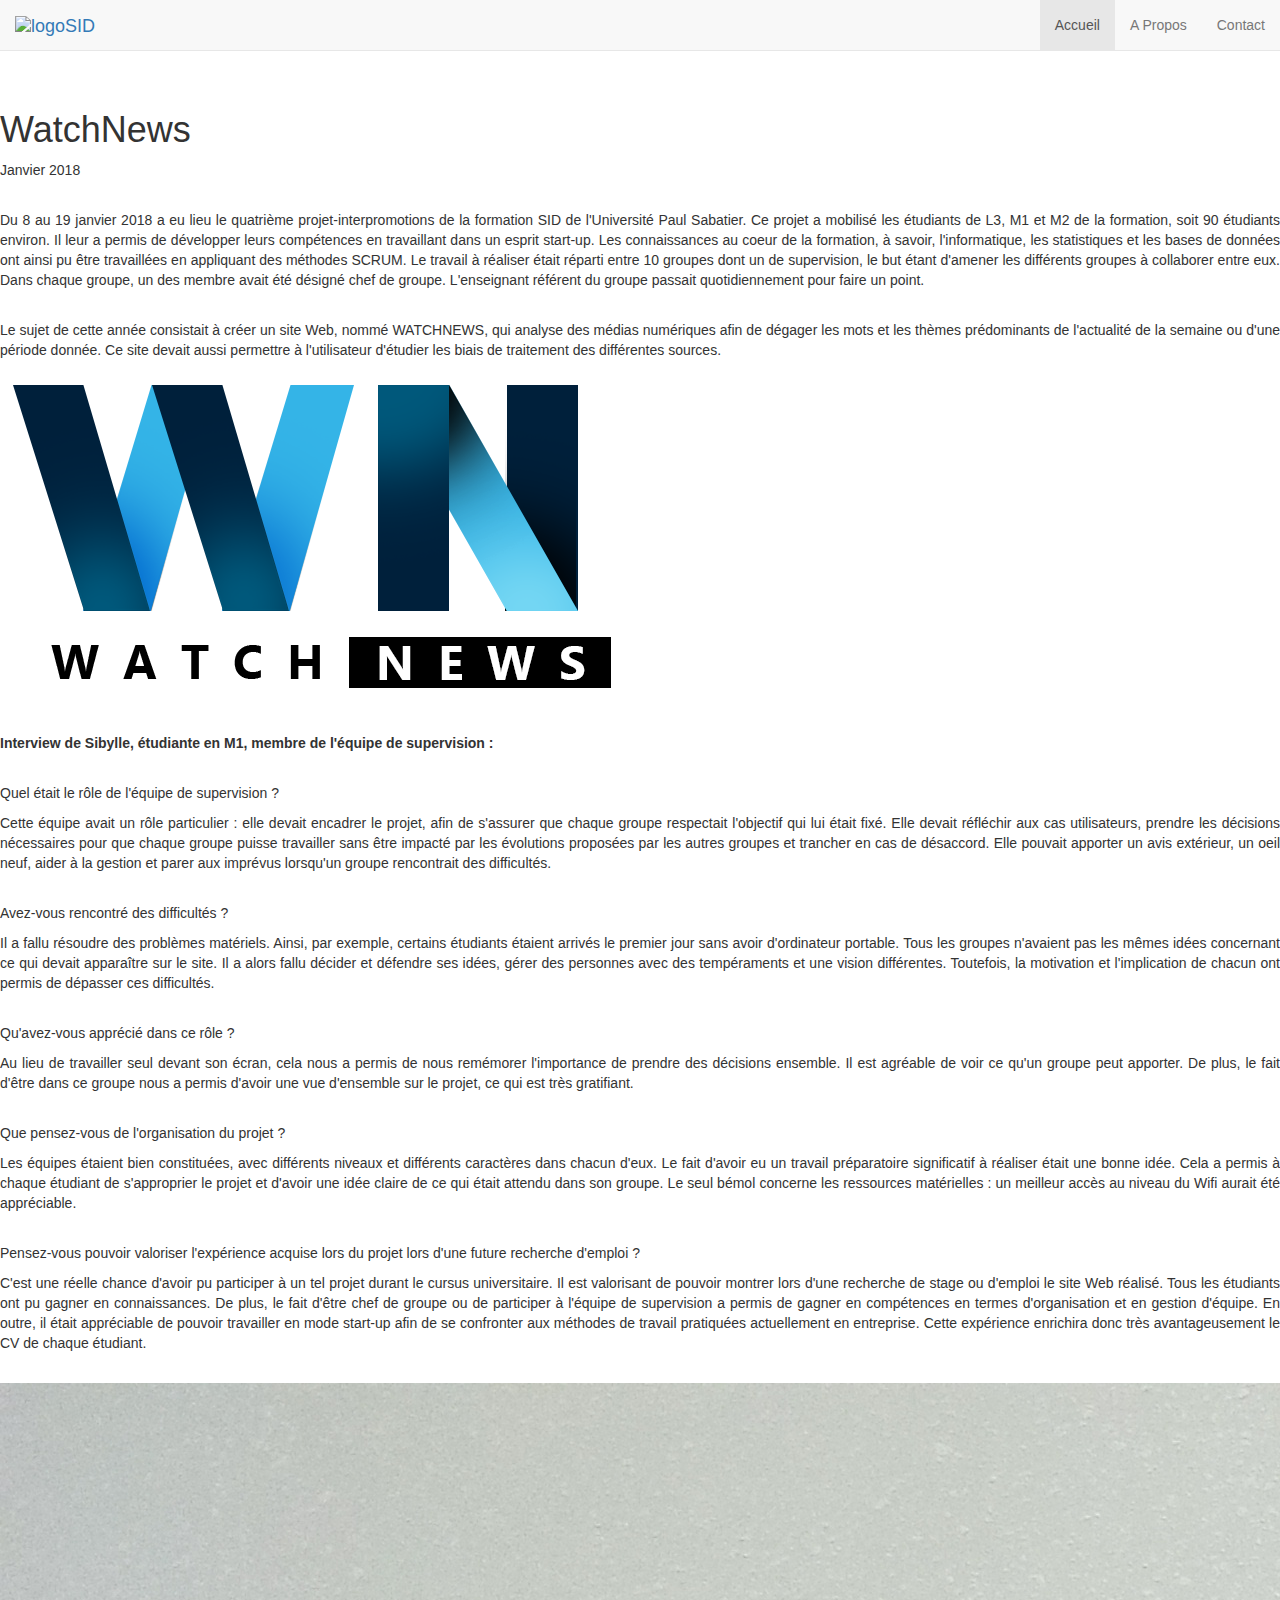
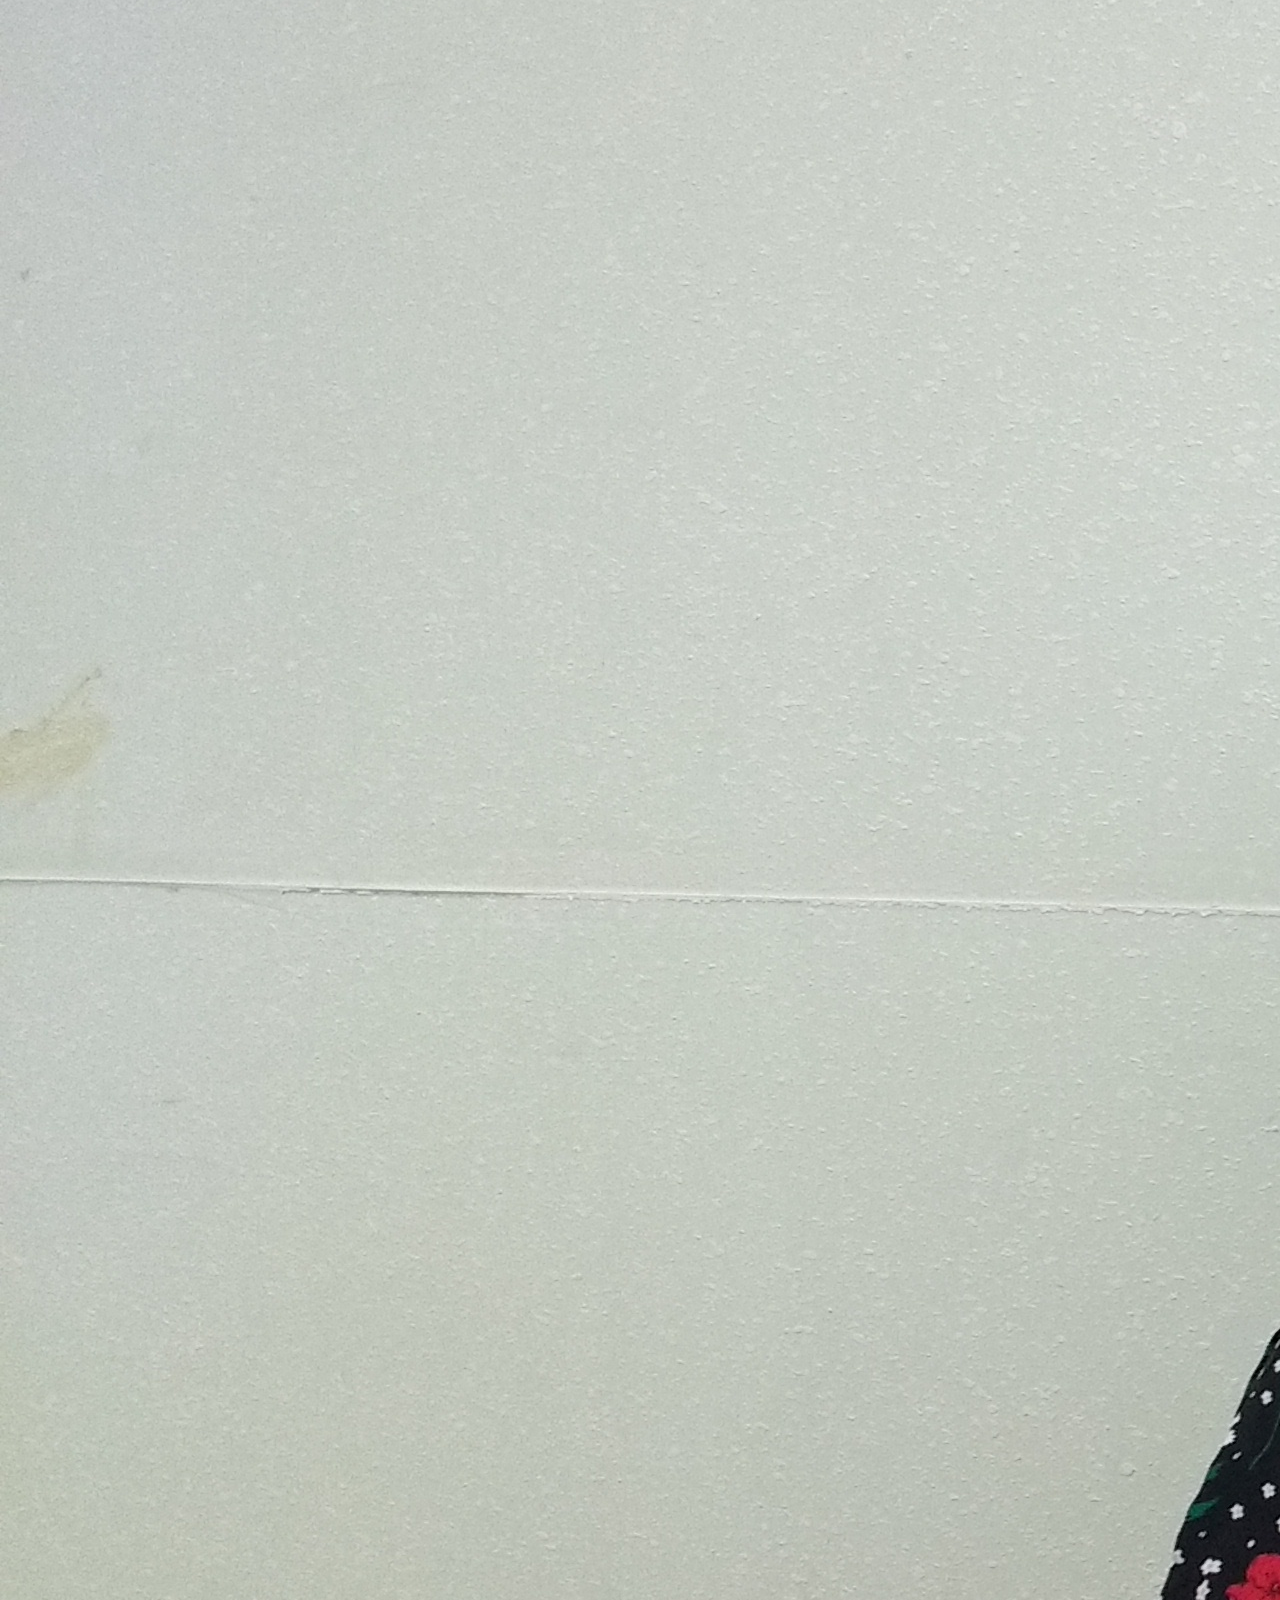
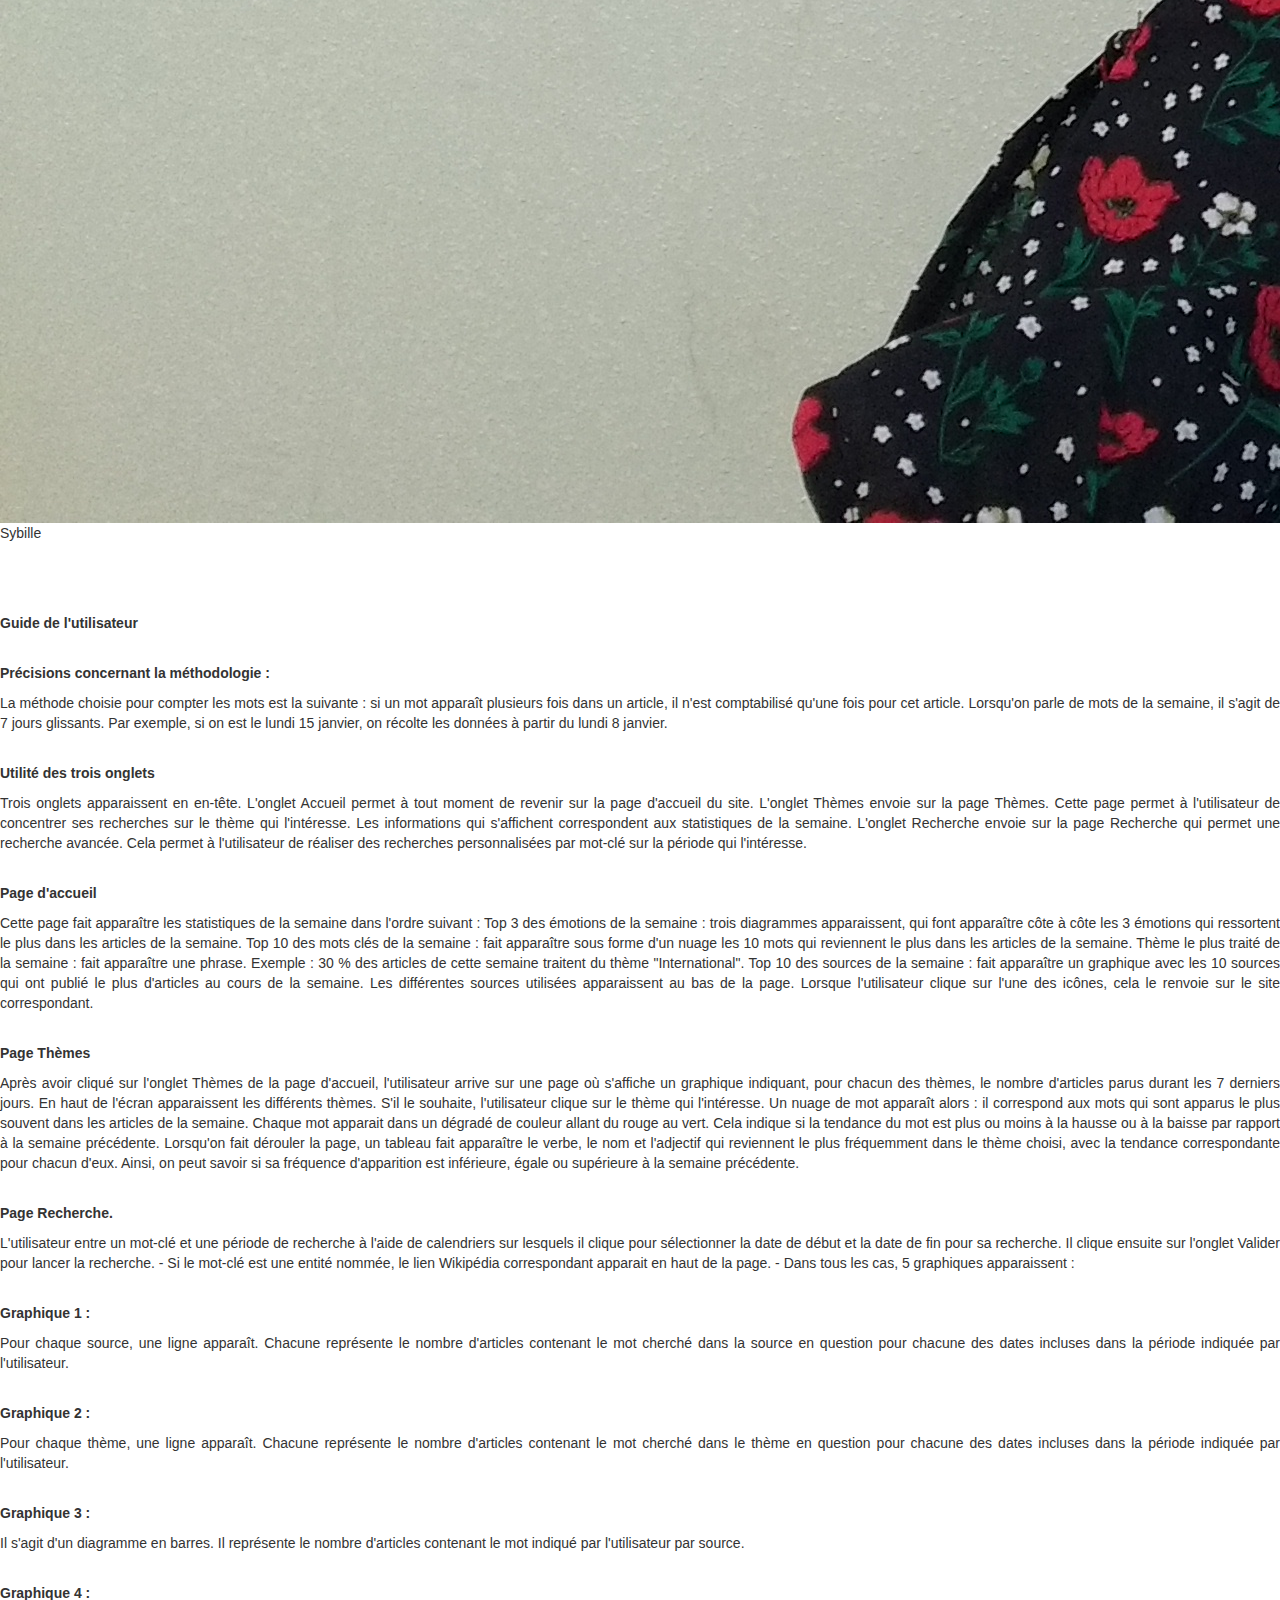
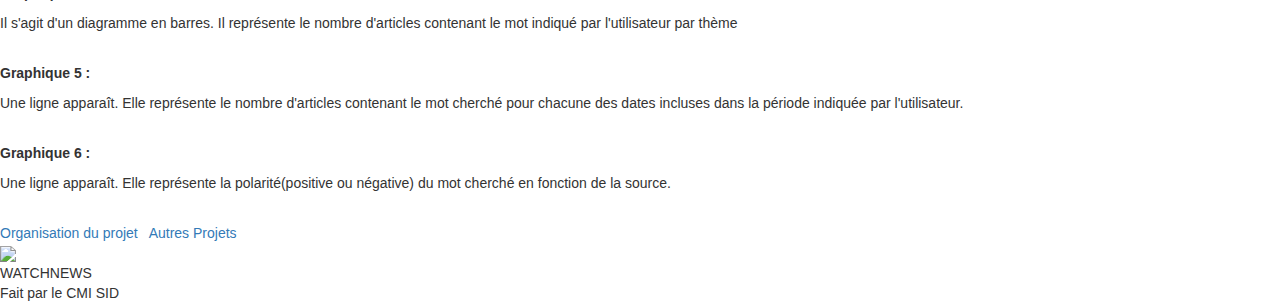
==== template_html/HTML_A_Propos.html @ aa3442d2 "Add files via upload" ====
<!DOCTYPE html>
<html>
  <head>
    <link rel="stylesheet" type="text/css" href="D:\Lucas\Sublim text\template_html\HTML_A_Propos.css">
    <title>Projets CMI SID</title>
    <meta charset="utf-8">
    <link rel="stylesheet" href="https://maxcdn.bootstrapcdn.com/bootstrap/3.3.7/css/bootstrap.min.css">
    <link rel="stylesheet" href="https://cdnjs.cloudflare.com/ajax/libs/font-awesome/4.7.0/css/font-awesome.min.css">
    <script src="https://ajax.googleapis.com/ajax/libs/jquery/3.2.1/jquery.min.js"></script>

  </head>
<body>
<header id="hd1">

            <header id="hd1">
            <div class="container-fluid">

              <div class="page-header">

                <nav class="navbar navbar-default navbar-fixed-top">

                  <div class="container-fluid">

                    <div class="navbar-header">
                     <div class="navbar-brand logo" href="http://www.univ-tlse3.fr/masters/master-statistique-et-informatique-decisionnelle-709138.kjsp">
                      <a href="file:///D:/Lucas/Sublim%20text/template_html/HTML_Template.html" >
                      <img src="D:\Lucas\Sublim text\template_html\sid.png" alt="logoSID" class="header"/>
                    </a>
                    </div>

                    </div>

                      <ul class="nav navbar-nav navbar-right">

                        <li class="active" ><a class="a-nav" href="./HTML_Template.html">Accueil</a></li>

                        <li ><a class="a-nav" href="./HTML_A_Propos.html">A Propos</a></li>

                        <li  ><a class="a-nav" href="https://cmisid.github.io">Contact</a></li>

                      </ul>
                  </div>
                </nav>
              </div>
          </header>




    <div class="content">
      <article >
  <header style="background-image: url('/')">
</br>
    <h1 class="title">WatchNews</h1>
    <p class="meta">
   Janvier 2018
    
    </p></br>
  </header>
 
  <section class="post-content" style="text-align:justify">
<p>Du 8 au 19 janvier 2018 a eu lieu le quatrième projet-interpromotions de la formation SID de l'Université Paul Sabatier.
Ce projet a mobilisé les étudiants de L3, M1 et M2 de la formation, soit 90 étudiants environ.
Il leur a permis de développer leurs compétences en travaillant dans un esprit start-up.
Les connaissances au coeur de la formation, à savoir, l'informatique, les statistiques et les bases de données ont ainsi pu être travaillées en appliquant des méthodes SCRUM.  
Le travail à réaliser était réparti entre 10 groupes dont un de supervision, le but étant d'amener les différents groupes à collaborer entre eux. Dans chaque groupe, un des membre avait été désigné chef de groupe. L'enseignant référent du groupe passait quotidiennement pour faire un point.
</p>
</br>

</section>
<section style="text-align:justify">
<p>Le sujet de cette année consistait à créer un site Web, nommé WATCHNEWS, qui analyse des médias numériques afin de dégager les mots et les thèmes prédominants de l'actualité de la semaine ou d'une période donnée.
Ce site devait aussi permettre à l'utilisateur d'étudier les biais de traitement des différentes sources.
<div><img src="./img/bleu1.png" alt="Geometric pattern with fading gradient" class="center-image" /></>
</p></br>


</section>

<section style="text-align:justify">
  <p ><strong>Interview de Sibylle, étudiante en M1, membre de l'équipe de supervision :</strong></p></br>
  <p class="italique">Quel était le rôle de l'équipe de supervision ?</p>
  <p>Cette équipe avait un rôle particulier : elle devait encadrer le projet, afin de s'assurer que chaque groupe respectait l'objectif qui lui était fixé. Elle devait réfléchir aux cas utilisateurs, prendre les décisions nécessaires pour que chaque groupe puisse travailler sans être impacté par les évolutions proposées par les autres groupes et trancher en cas de désaccord. Elle pouvait apporter un avis extérieur, un oeil neuf, aider à la gestion et parer aux imprévus lorsqu'un groupe rencontrait des difficultés.</p></br>
  <p class="italique">Avez-vous rencontré des difficultés ?</p>
  <p>Il a fallu résoudre des problèmes matériels. Ainsi, par exemple, certains étudiants étaient arrivés le premier jour sans avoir d'ordinateur portable. Tous les groupes n'avaient pas les mêmes idées concernant ce qui devait apparaître sur le site. Il a alors fallu décider et défendre ses idées, gérer des personnes avec des tempéraments et une vision différentes. Toutefois, la motivation et  l'implication de chacun ont permis de dépasser ces difficultés.</p></br>
  <p class="italique">Qu'avez-vous apprécié dans ce rôle ?</p>
  <p>Au lieu de travailler seul devant son écran, cela nous a permis de nous remémorer l'importance de prendre des décisions ensemble. Il est agréable de voir ce qu'un groupe peut apporter. De plus, le  fait d'être dans ce groupe nous a permis d'avoir une vue d'ensemble sur le projet, ce qui est très gratifiant.</p></br>
  <p class="italique">Que pensez-vous de l'organisation du projet ?</p>
  <p>Les équipes étaient bien constituées, avec différents niveaux et différents caractères dans chacun d'eux.  Le fait d'avoir eu un travail préparatoire significatif à réaliser était une bonne idée. Cela a permis à chaque étudiant de s'approprier le projet et d'avoir une idée claire de ce qui était attendu dans son groupe. Le seul bémol concerne les ressources matérielles : un meilleur accès au niveau du Wifi aurait été appréciable.</p></br>
  <p class="italique">Pensez-vous pouvoir valoriser l'expérience acquise lors du projet lors d'une future recherche d'emploi ?</p>
  <p>C'est une réelle chance d'avoir pu participer à un tel projet durant le cursus universitaire.
Il est valorisant de pouvoir montrer lors d'une recherche de stage ou d'emploi le site Web réalisé.
Tous les étudiants ont pu gagner en connaissances.
De plus, le fait d'être chef de groupe ou de participer à l'équipe de supervision a permis de gagner   en compétences en termes d'organisation et en gestion d'équipe.
En outre, il était appréciable de pouvoir travailler en mode start-up afin de se confronter aux méthodes de travail pratiquées actuellement en entreprise.
Cette expérience enrichira donc très avantageusement le CV de chaque étudiant.
</p></br>
<img src="./img/Sybille.jpg" class="center-image"/>
<p class="italique2">Sybille</p>
</br></br></br>

</section>

<section style="text-align:justify">
  <p class="centrer"><strong>Guide de l'utilisateur</strong></p></br>
<p><strong>Précisions concernant la méthodologie :</strong></p>
<p>La méthode choisie pour compter les mots est la suivante : si un mot apparaît plusieurs fois dans un article, il n'est comptabilisé qu'une fois pour cet article.

Lorsqu'on parle de mots de la semaine, il s'agit de 7 jours glissants. Par exemple, si on est le lundi 15 janvier, on récolte les données à partir du lundi 8 janvier.

</p></br>

<p><strong>Utilité des trois onglets</strong></p>
<p>Trois onglets apparaissent en en-tête.

L'onglet Accueil permet à tout moment de revenir sur la page d'accueil du site.

L'onglet Thèmes envoie sur la page Thèmes.
Cette page permet à l'utilisateur de concentrer ses recherches sur le thème qui l'intéresse.
Les informations qui s'affichent correspondent aux statistiques de la semaine.

L'onglet Recherche envoie sur la page Recherche qui permet une recherche avancée.
Cela permet à l'utilisateur de réaliser des recherches personnalisées par mot-clé sur la période qui l'intéresse.


</p></br>

  <p><strong>Page d'accueil</strong></p>
  <p>Cette page fait apparaître les statistiques de la semaine dans l'ordre suivant :

Top 3 des émotions de la semaine : trois diagrammes apparaissent, qui font apparaître côte à côte les 3 émotions qui ressortent le plus dans les articles de la semaine.

Top 10 des mots clés de la semaine : fait apparaître sous forme d'un nuage les 10 mots qui reviennent le plus dans les articles de la semaine.

Thème le plus traité de la semaine : fait apparaître une phrase.
Exemple : 30 % des articles de cette semaine traitent du thème "International".

Top 10 des sources de la semaine : fait apparaître un graphique avec les 10 sources qui ont publié le plus d'articles au cours de la semaine.

Les différentes sources utilisées apparaissent au bas de la page.
Lorsque l'utilisateur clique sur l'une des icônes, cela le renvoie sur le site correspondant.
</p></br>
</section>

<section style="text-align:justify">
    <p><strong>Page Thèmes</strong></p>
  <p>Après avoir cliqué sur l'onglet Thèmes de la page d'accueil, l'utilisateur arrive sur une page où s'affiche un graphique indiquant, pour chacun des thèmes, le nombre d'articles parus durant les 7 derniers jours.

En haut de l'écran apparaissent les différents thèmes.

S'il le souhaite, l'utilisateur clique sur le thème qui l'intéresse.

Un nuage de mot apparaît alors : il correspond aux mots qui sont apparus le plus souvent dans les articles de la semaine. Chaque mot apparait dans un dégradé de couleur allant du rouge au vert. Cela indique si la tendance du mot est plus ou moins à la hausse ou à la baisse par rapport à la semaine précédente.
 
Lorsqu'on fait dérouler la page, un tableau fait apparaître le verbe, le nom et l'adjectif qui reviennent le plus fréquemment dans le thème choisi, avec la tendance correspondante pour chacun d'eux.
Ainsi, on peut savoir si sa fréquence d'apparition est inférieure, égale ou supérieure à la semaine précédente.

</p></br>
</section>

<section style="text-align:justify">
  <p><strong>Page Recherche.</strong></p>
  <p>L'utilisateur entre un mot-clé et une période de recherche à l'aide de calendriers sur lesquels il clique pour sélectionner la date de début et la date de fin pour sa recherche.

Il clique ensuite sur l'onglet Valider pour lancer la recherche.

- Si le mot-clé est une entité nommée, le lien Wikipédia correspondant apparait en haut de la page.

- Dans tous les cas, 5 graphiques apparaissent :


</p></br>

<p><strong>Graphique 1 : </strong></p>
<p>Pour chaque source, une ligne apparaît.
Chacune représente le nombre d'articles contenant le mot cherché dans la source en question pour chacune des dates incluses dans la période indiquée par l'utilisateur.



</p></br>

<p><strong>Graphique 2 : </strong></p>
<p>Pour chaque thème, une ligne apparaît.
Chacune représente le nombre d'articles contenant le mot cherché dans le thème en question pour chacune des dates incluses dans la période indiquée par l'utilisateur.
</p></br>

<p><strong>Graphique 3 : </strong></p>
<p> Il s'agit d'un diagramme en barres.
Il représente le nombre d'articles contenant le mot indiqué par l'utilisateur par source.

</p></br>

<p><strong>Graphique 4 : </strong></p>
<p>Il s'agit d'un diagramme en barres.
Il représente le nombre d'articles contenant le mot indiqué par l'utilisateur par thème

</p></br>

<p><strong>Graphique 5 : </strong></p>
<p>Une ligne apparaît.
Elle représente le nombre d'articles contenant le mot cherché pour chacune des dates incluses dans la période indiquée par l'utilisateur.

</p></br>

<p><strong>Graphique 6 : </strong></p>
<p>Une ligne apparaît.
Elle représente la polarité(positive ou négative) du mot cherché en fonction de la source.

</p></br>
</section>

<section style="text-align:justify">
</section>

<section style="text-align:justify">
</section>
<div class="excerpt">
<a class="bouton1"  href="./organisation.html">Organisation du projet &nbsp</a>

<a class="bouton1" href="https://cmisid.github.io">Autres Projets</a>
</div>
</div>





  <footer id ="ft1">

      <div class="top-bar">

        <div class="container-fluid">

         <div class="row">

            <div class = "display center">

                <a href="#" class="navbar-center">

                  <img class="ups" src="D:\Lucas\Sublim text\template_html\Paul_Sabatier.png" >

                </a>

            </div>


            <div class="entreprise">

            WATCHNEWS

            </div>

            <div class="citation">

            Fait par le CMI SID
            </div>

          </div>

        </div>

      </div>

  </footer>



</body>
</article>
</html>
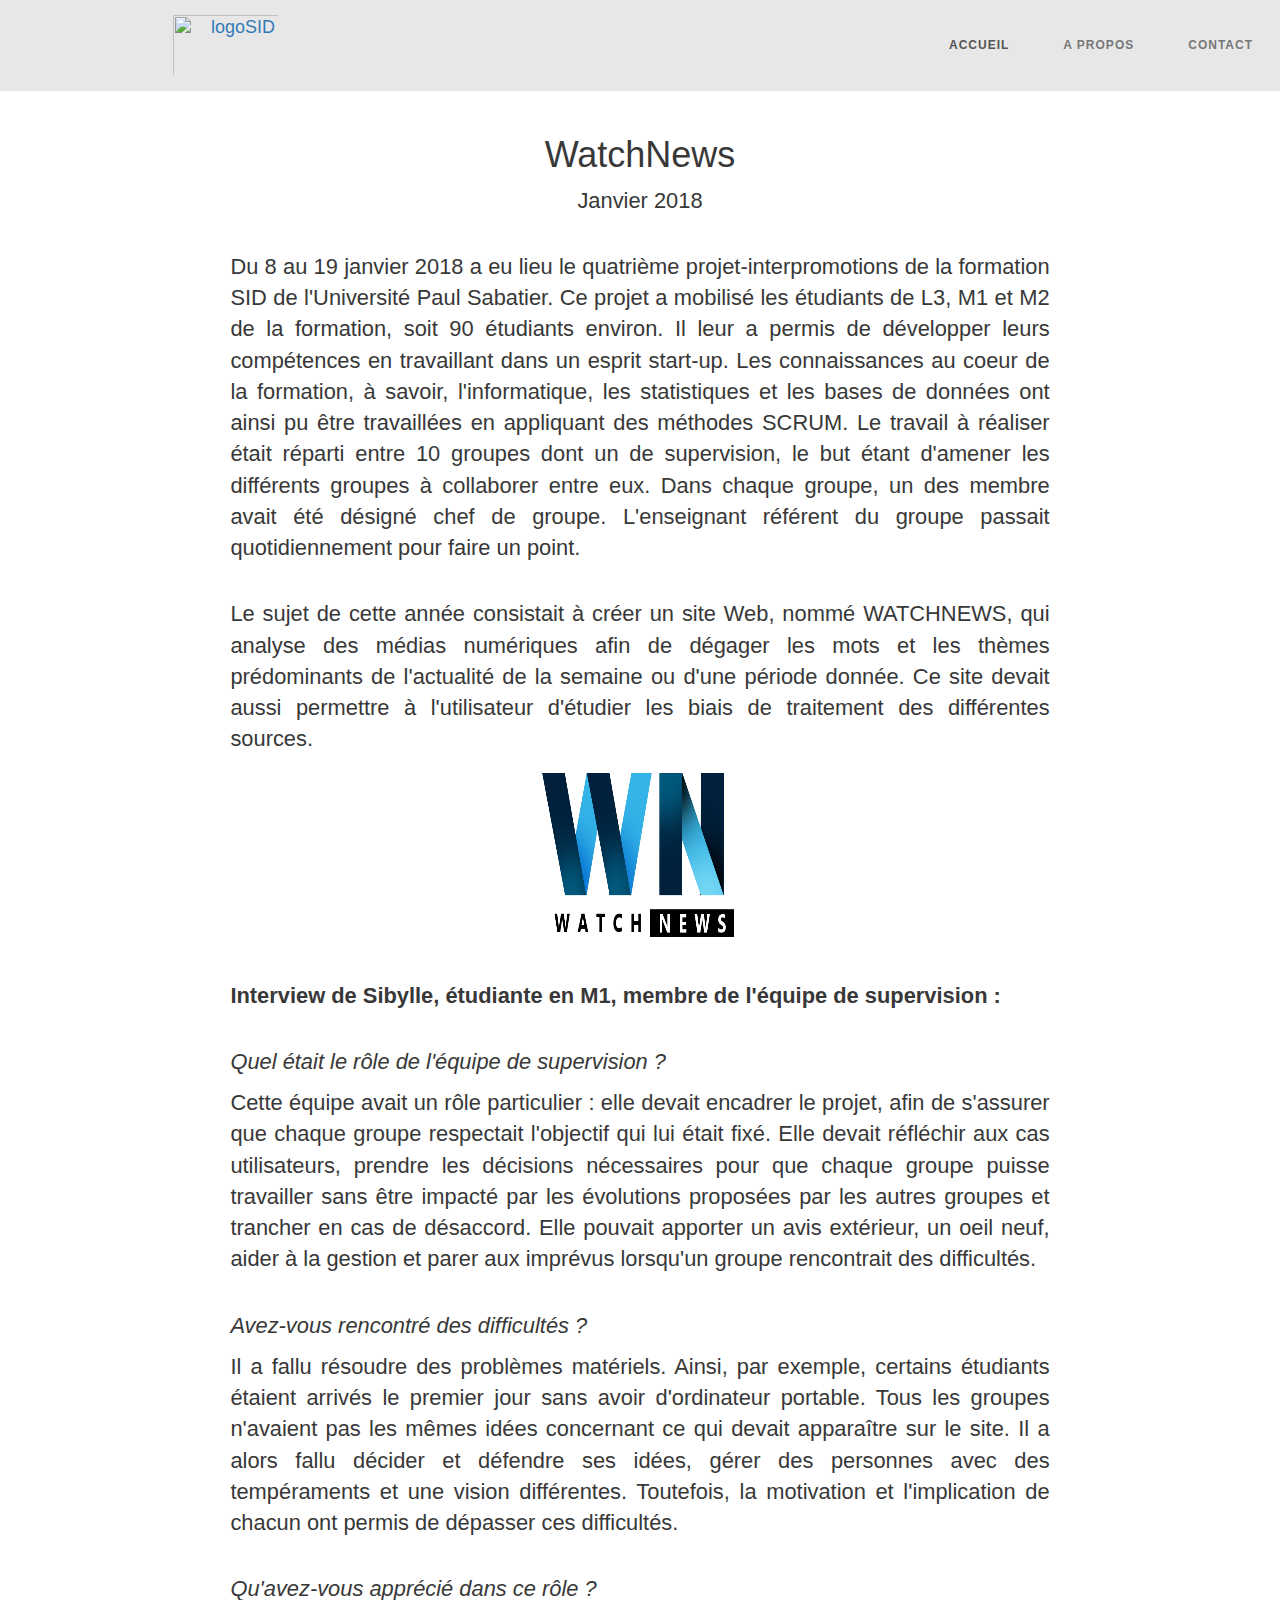
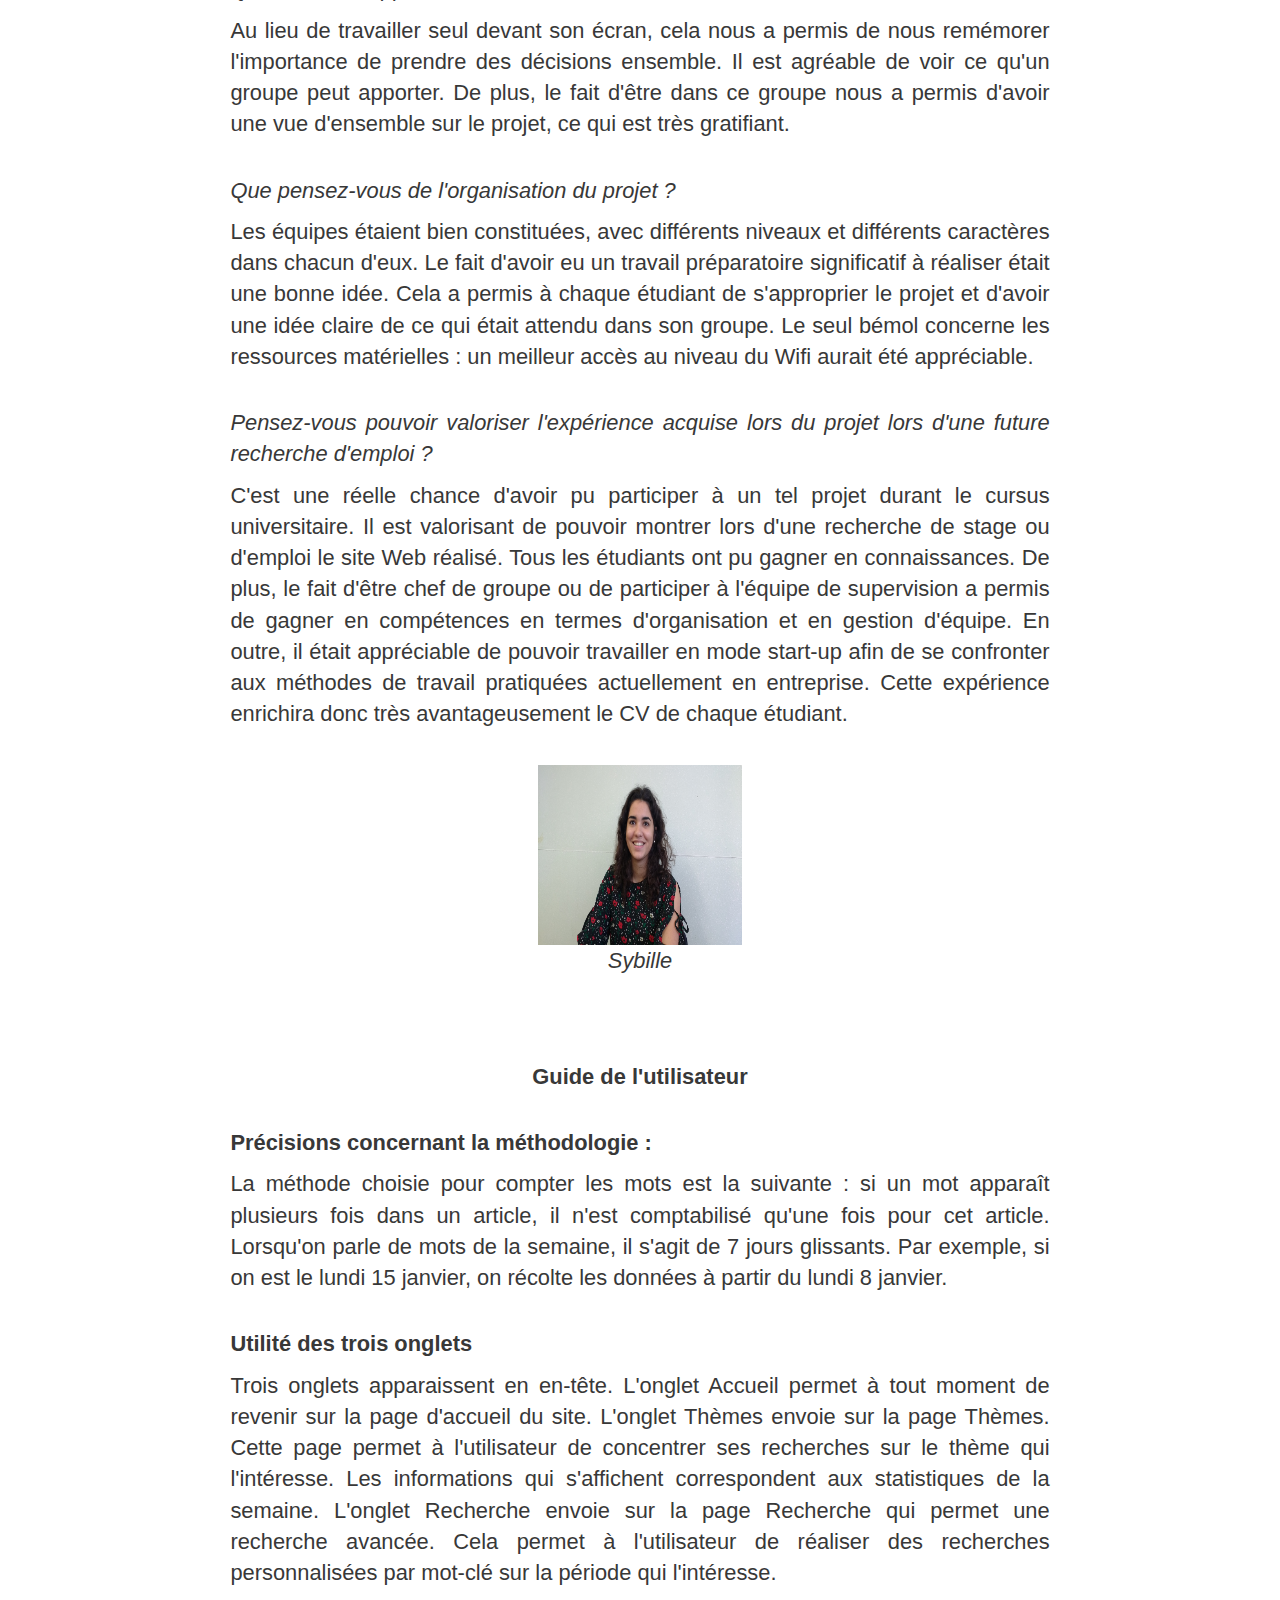
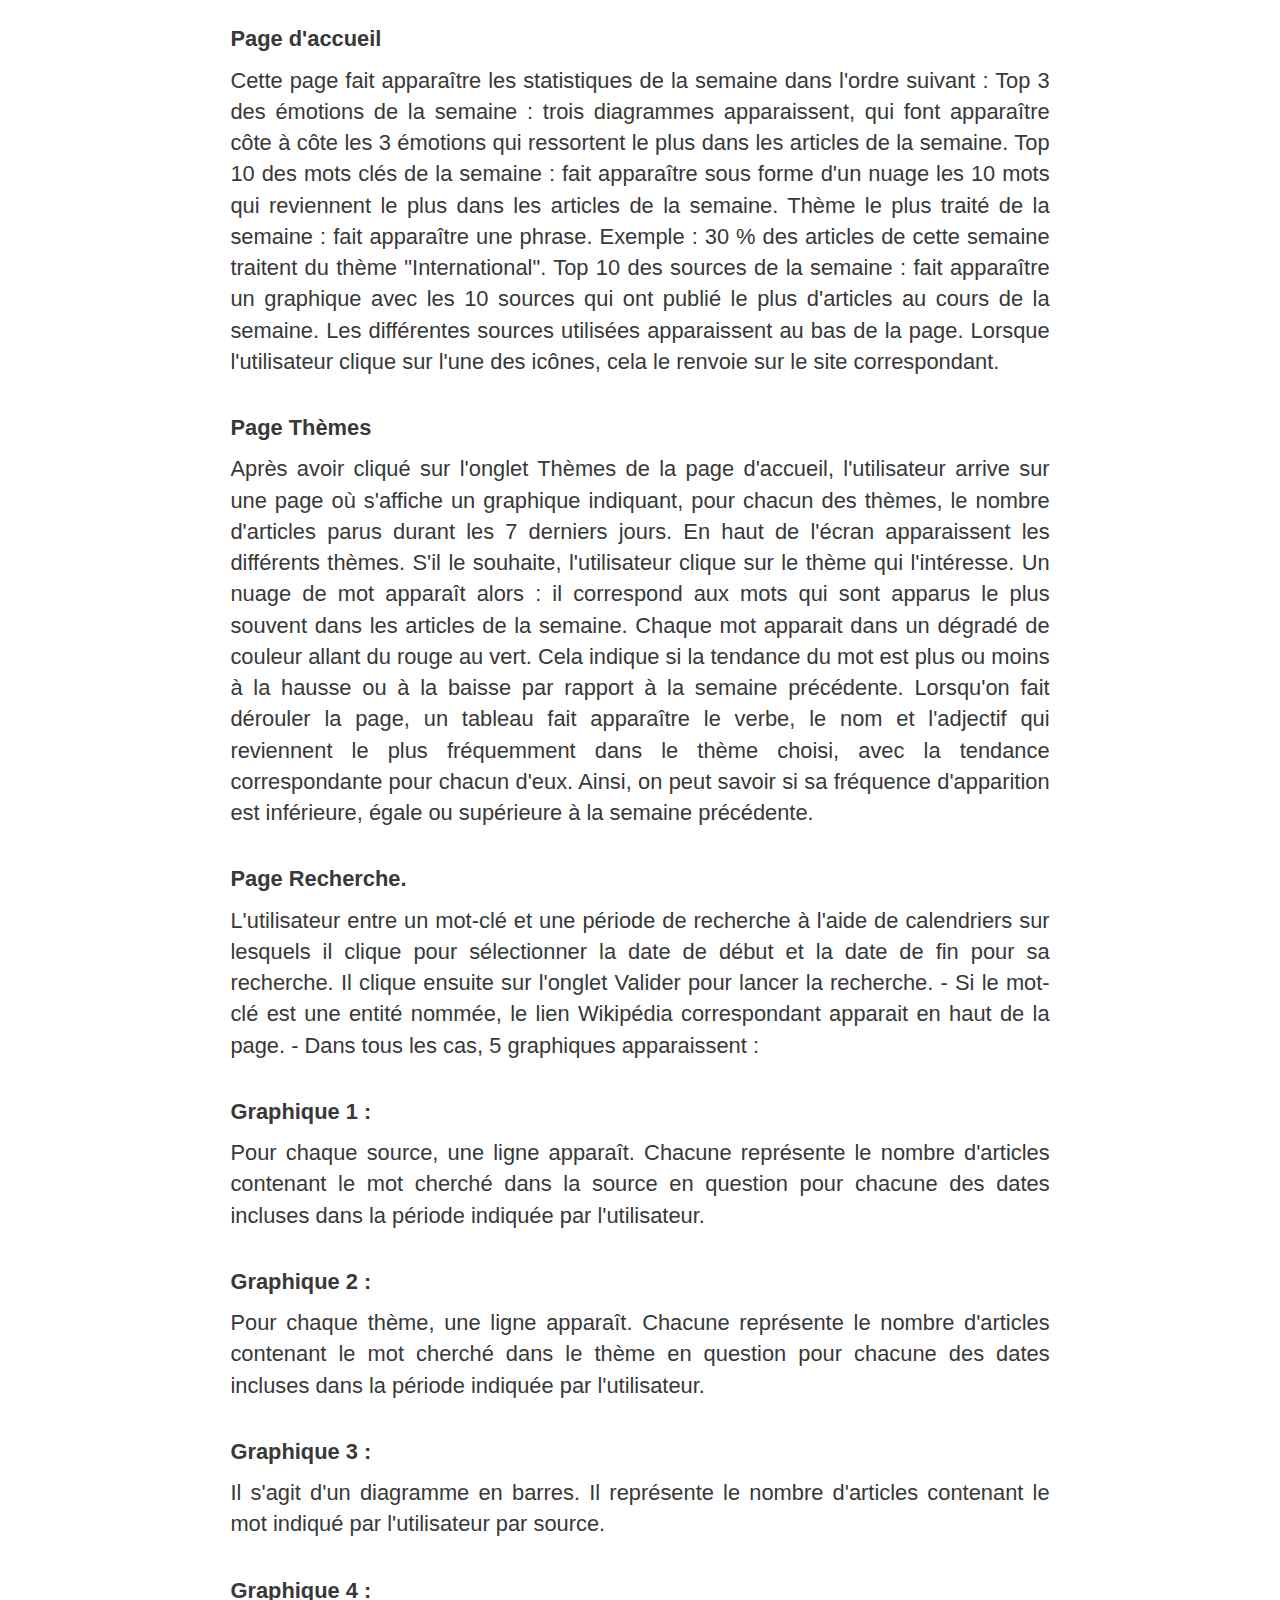
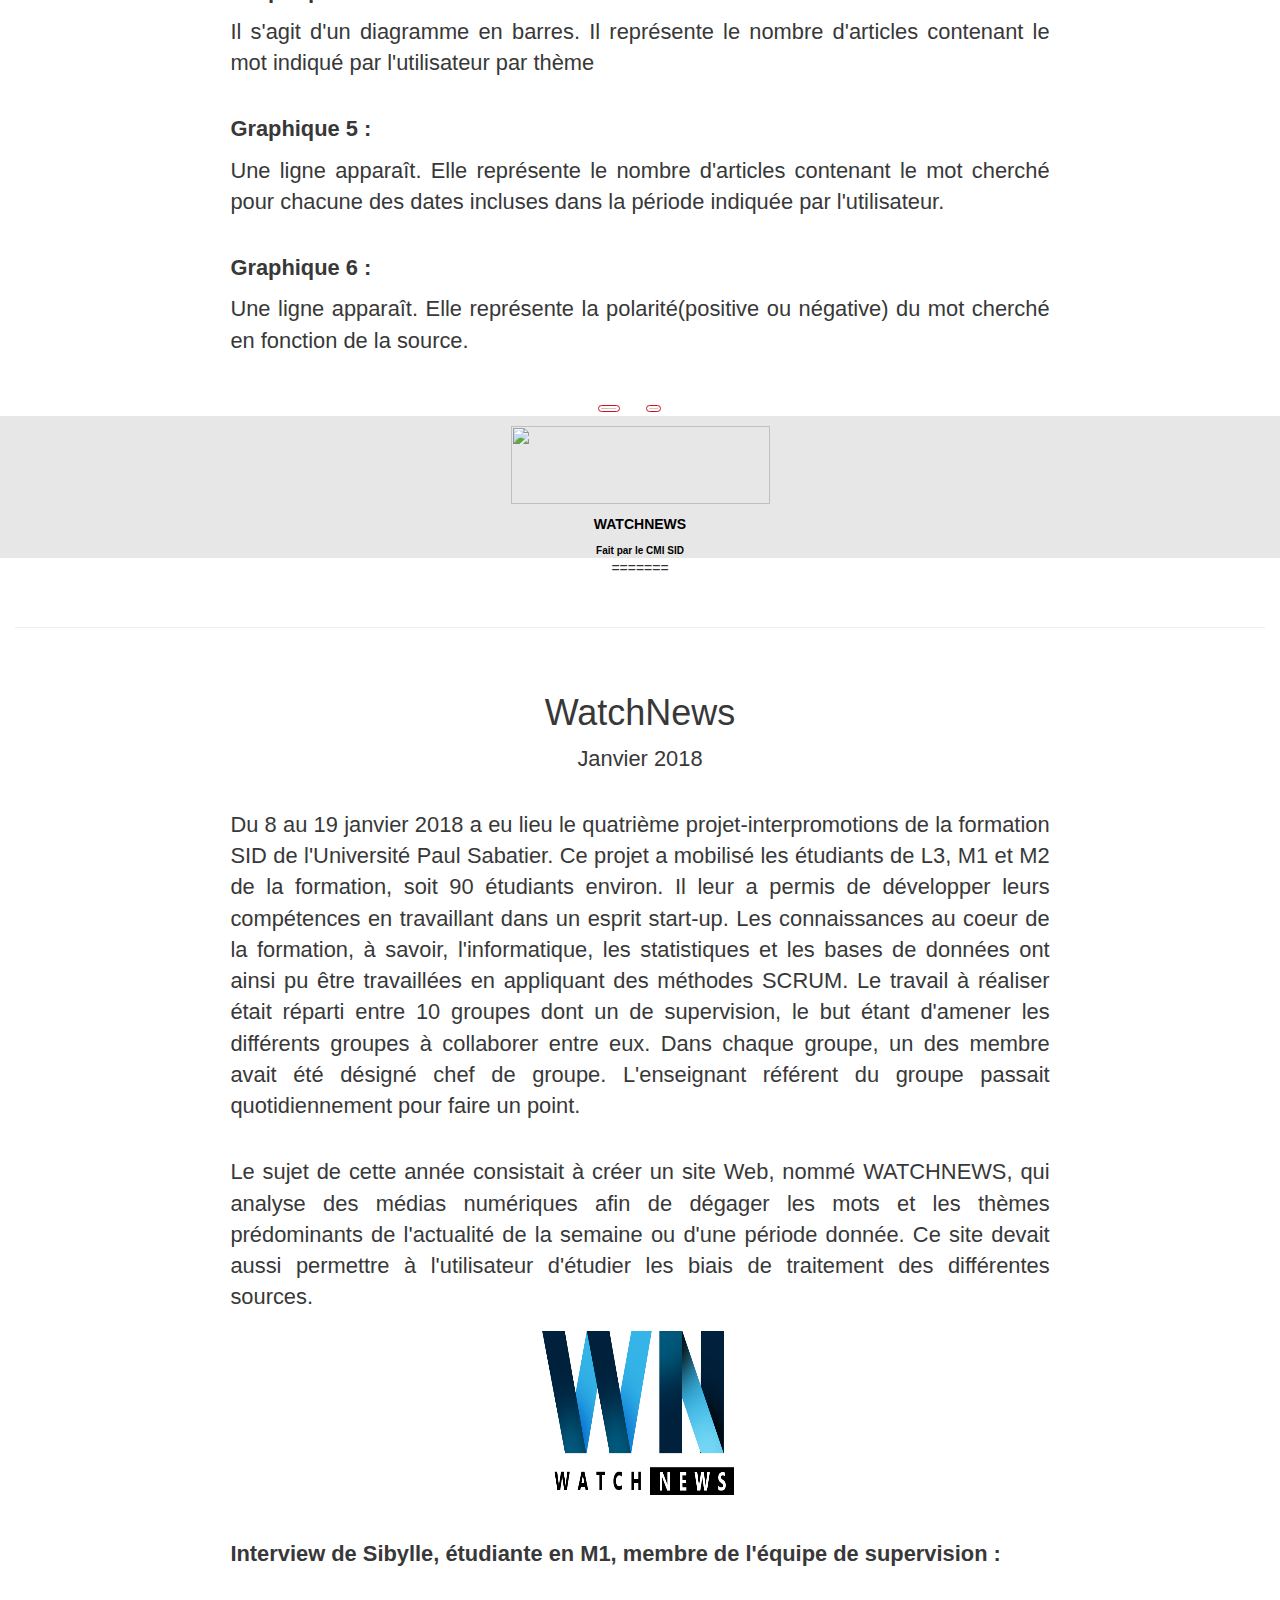
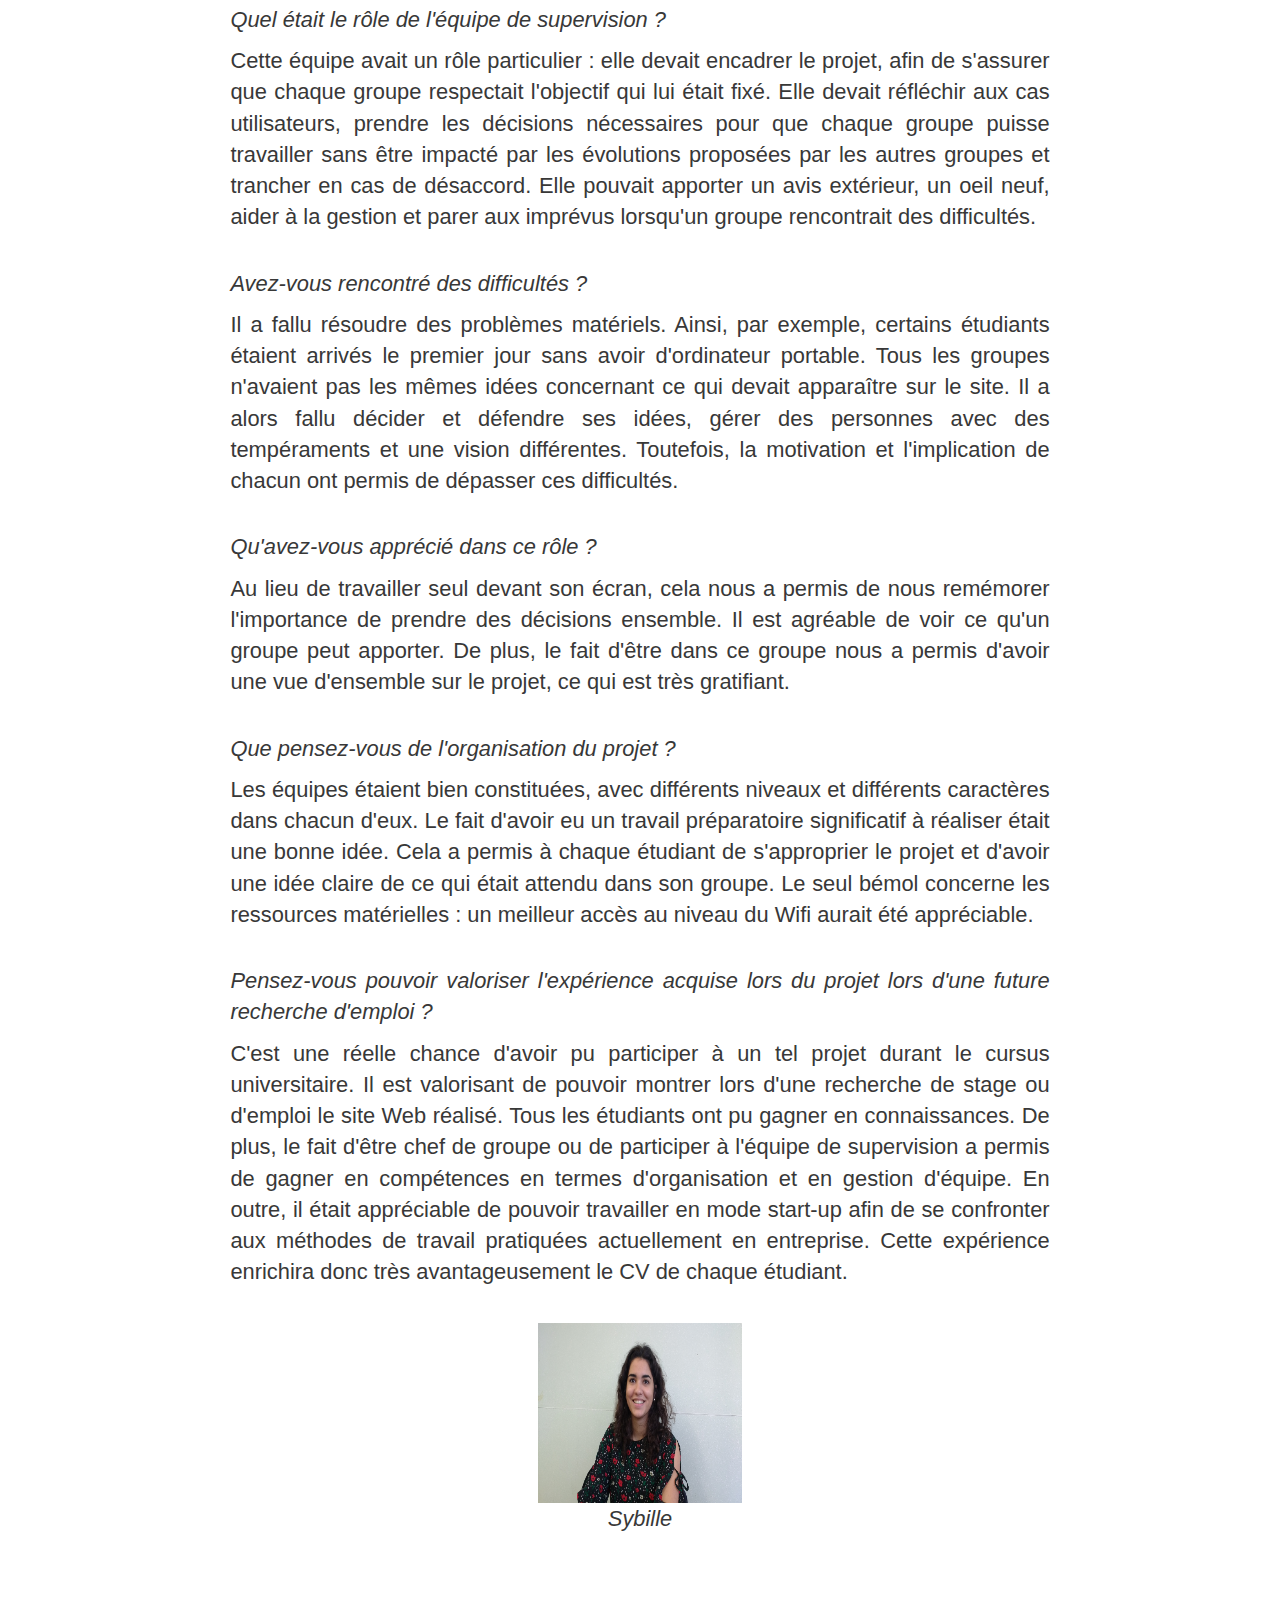
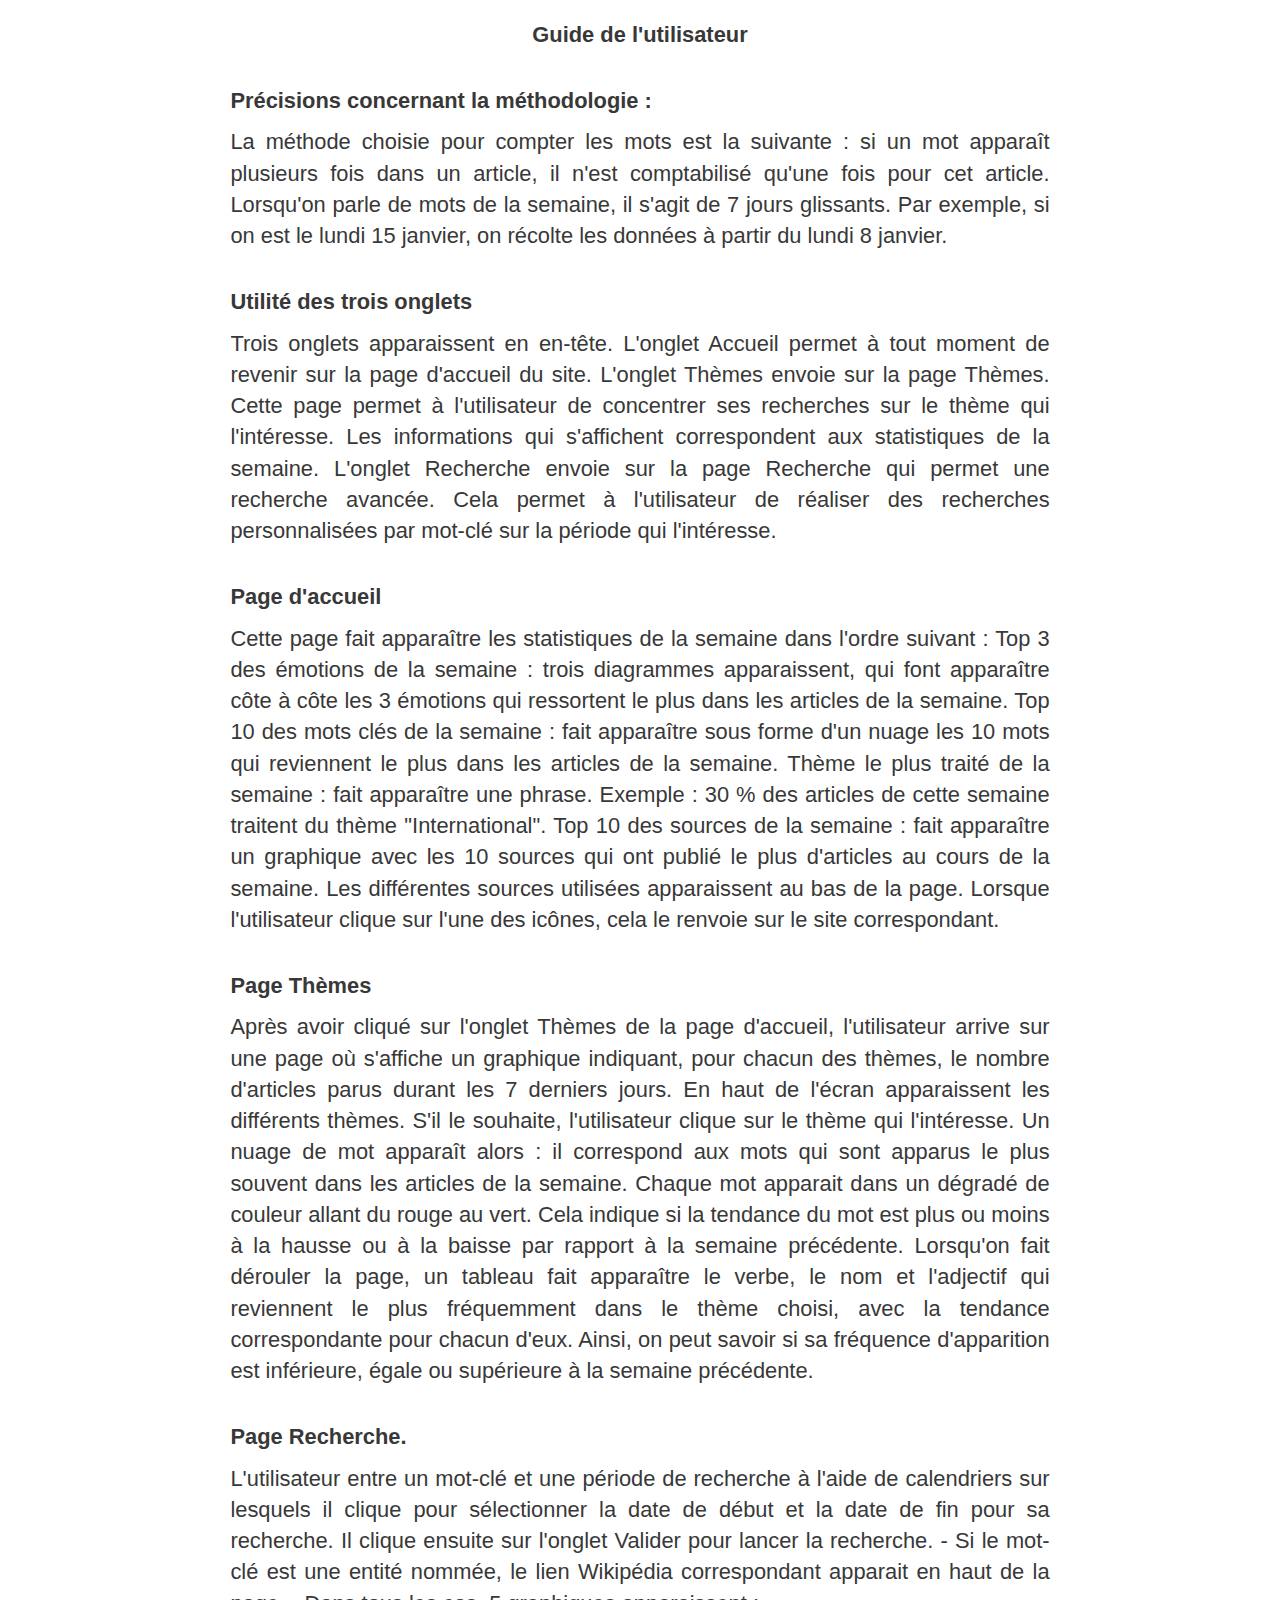
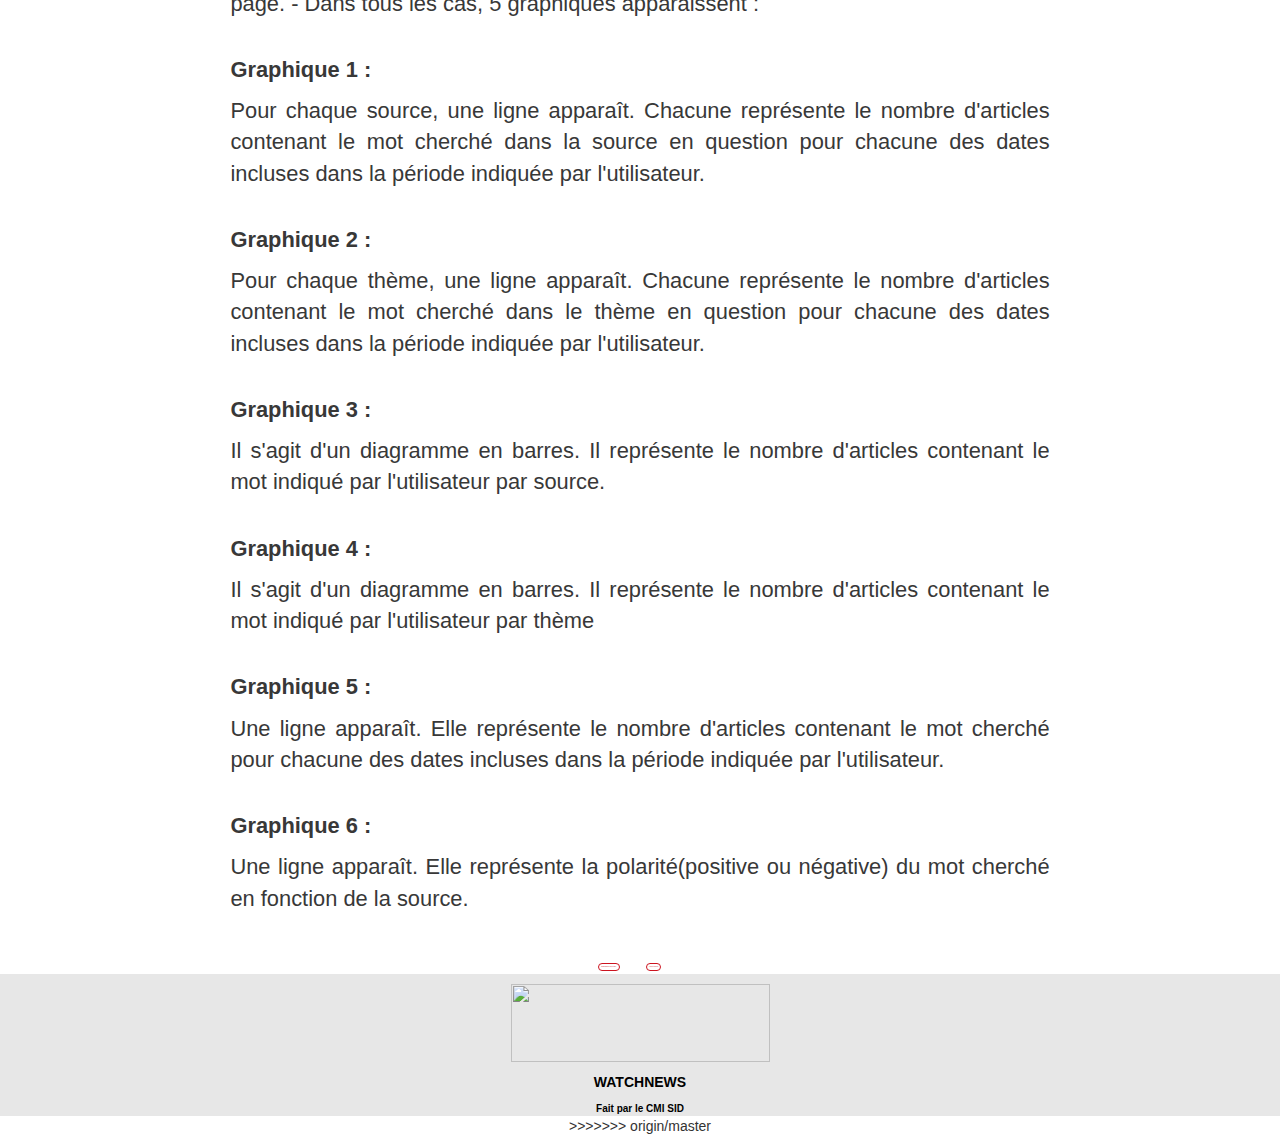
==== commit f4dd644b: "Website template" ====
--- a/template_html/HTML_A_Propos.html
+++ b/template_html/HTML_A_Propos.html
@@ -1,3 +1,275 @@
+<<<<<<< HEAD
+<!DOCTYPE html>
+<html>
+  <head>
+    <link rel="stylesheet" type="text/css" href="HTML_A_Propos.css">
+    <title>Projets CMI SID</title>
+    <meta charset="utf-8">
+    <link rel="stylesheet" href="https://maxcdn.bootstrapcdn.com/bootstrap/3.3.7/css/bootstrap.min.css">
+    <link rel="stylesheet" href="https://cdnjs.cloudflare.com/ajax/libs/font-awesome/4.7.0/css/font-awesome.min.css">
+    <script src="https://ajax.googleapis.com/ajax/libs/jquery/3.2.1/jquery.min.js"></script>
+
+  </head>
+<body>
+<header id="hd1">
+
+            <header id="hd1">
+            <div class="container-fluid">
+
+              <div class="page-header">
+
+                <nav class="navbar navbar-default navbar-fixed-top">
+
+                  <div class="container-fluid">
+
+                    <div class="navbar-header">
+                     <div class="navbar-brand logo" href="http://www.univ-tlse3.fr/masters/master-statistique-et-informatique-decisionnelle-709138.kjsp">
+                      <a href="HTML_Template.html" >
+                      <img src="sid.png" alt="logoSID" class="header"/>
+                    </a>
+                    </div>
+
+                    </div>
+
+                      <ul class="nav navbar-nav navbar-right">
+
+                        <li class="active" ><a class="a-nav" href="./HTML_Template.html">Accueil</a></li>
+
+                        <li ><a class="a-nav" href="./HTML_A_Propos.html">A Propos</a></li>
+
+                        <li  ><a class="a-nav" href="https://cmisid.github.io">Contact</a></li>
+
+                      </ul>
+                  </div>
+                </nav>
+              </div>
+          </header>
+
+
+
+
+    <div class="content">
+      <article >
+  <header style="background-image: url('/')">
+</br>
+    <h1 class="title">WatchNews</h1>
+    <p class="meta">
+   Janvier 2018
+    
+    </p></br>
+  </header>
+ 
+  <section class="post-content" style="text-align:justify">
+<p>Du 8 au 19 janvier 2018 a eu lieu le quatrième projet-interpromotions de la formation SID de l'Université Paul Sabatier.
+Ce projet a mobilisé les étudiants de L3, M1 et M2 de la formation, soit 90 étudiants environ.
+Il leur a permis de développer leurs compétences en travaillant dans un esprit start-up.
+Les connaissances au coeur de la formation, à savoir, l'informatique, les statistiques et les bases de données ont ainsi pu être travaillées en appliquant des méthodes SCRUM.  
+Le travail à réaliser était réparti entre 10 groupes dont un de supervision, le but étant d'amener les différents groupes à collaborer entre eux. Dans chaque groupe, un des membre avait été désigné chef de groupe. L'enseignant référent du groupe passait quotidiennement pour faire un point.
+</p>
+</br>
+
+</section>
+<section style="text-align:justify">
+<p>Le sujet de cette année consistait à créer un site Web, nommé WATCHNEWS, qui analyse des médias numériques afin de dégager les mots et les thèmes prédominants de l'actualité de la semaine ou d'une période donnée.
+Ce site devait aussi permettre à l'utilisateur d'étudier les biais de traitement des différentes sources.
+<div><img src="./img/bleu1.png" alt="Geometric pattern with fading gradient" class="center-image" /></>
+</p></br>
+
+
+</section>
+
+<section style="text-align:justify">
+  <p ><strong>Interview de Sibylle, étudiante en M1, membre de l'équipe de supervision :</strong></p></br>
+  <p class="italique">Quel était le rôle de l'équipe de supervision ?</p>
+  <p>Cette équipe avait un rôle particulier : elle devait encadrer le projet, afin de s'assurer que chaque groupe respectait l'objectif qui lui était fixé. Elle devait réfléchir aux cas utilisateurs, prendre les décisions nécessaires pour que chaque groupe puisse travailler sans être impacté par les évolutions proposées par les autres groupes et trancher en cas de désaccord. Elle pouvait apporter un avis extérieur, un oeil neuf, aider à la gestion et parer aux imprévus lorsqu'un groupe rencontrait des difficultés.</p></br>
+  <p class="italique">Avez-vous rencontré des difficultés ?</p>
+  <p>Il a fallu résoudre des problèmes matériels. Ainsi, par exemple, certains étudiants étaient arrivés le premier jour sans avoir d'ordinateur portable. Tous les groupes n'avaient pas les mêmes idées concernant ce qui devait apparaître sur le site. Il a alors fallu décider et défendre ses idées, gérer des personnes avec des tempéraments et une vision différentes. Toutefois, la motivation et  l'implication de chacun ont permis de dépasser ces difficultés.</p></br>
+  <p class="italique">Qu'avez-vous apprécié dans ce rôle ?</p>
+  <p>Au lieu de travailler seul devant son écran, cela nous a permis de nous remémorer l'importance de prendre des décisions ensemble. Il est agréable de voir ce qu'un groupe peut apporter. De plus, le  fait d'être dans ce groupe nous a permis d'avoir une vue d'ensemble sur le projet, ce qui est très gratifiant.</p></br>
+  <p class="italique">Que pensez-vous de l'organisation du projet ?</p>
+  <p>Les équipes étaient bien constituées, avec différents niveaux et différents caractères dans chacun d'eux.  Le fait d'avoir eu un travail préparatoire significatif à réaliser était une bonne idée. Cela a permis à chaque étudiant de s'approprier le projet et d'avoir une idée claire de ce qui était attendu dans son groupe. Le seul bémol concerne les ressources matérielles : un meilleur accès au niveau du Wifi aurait été appréciable.</p></br>
+  <p class="italique">Pensez-vous pouvoir valoriser l'expérience acquise lors du projet lors d'une future recherche d'emploi ?</p>
+  <p>C'est une réelle chance d'avoir pu participer à un tel projet durant le cursus universitaire.
+Il est valorisant de pouvoir montrer lors d'une recherche de stage ou d'emploi le site Web réalisé.
+Tous les étudiants ont pu gagner en connaissances.
+De plus, le fait d'être chef de groupe ou de participer à l'équipe de supervision a permis de gagner   en compétences en termes d'organisation et en gestion d'équipe.
+En outre, il était appréciable de pouvoir travailler en mode start-up afin de se confronter aux méthodes de travail pratiquées actuellement en entreprise.
+Cette expérience enrichira donc très avantageusement le CV de chaque étudiant.
+</p></br>
+<img src="./img/Sybille.jpg" class="center-image"/>
+<p class="italique2">Sybille</p>
+</br></br></br>
+
+</section>
+
+<section style="text-align:justify">
+  <p class="centrer"><strong>Guide de l'utilisateur</strong></p></br>
+<p><strong>Précisions concernant la méthodologie :</strong></p>
+<p>La méthode choisie pour compter les mots est la suivante : si un mot apparaît plusieurs fois dans un article, il n'est comptabilisé qu'une fois pour cet article.
+
+Lorsqu'on parle de mots de la semaine, il s'agit de 7 jours glissants. Par exemple, si on est le lundi 15 janvier, on récolte les données à partir du lundi 8 janvier.
+
+</p></br>
+
+<p><strong>Utilité des trois onglets</strong></p>
+<p>Trois onglets apparaissent en en-tête.
+
+L'onglet Accueil permet à tout moment de revenir sur la page d'accueil du site.
+
+L'onglet Thèmes envoie sur la page Thèmes.
+Cette page permet à l'utilisateur de concentrer ses recherches sur le thème qui l'intéresse.
+Les informations qui s'affichent correspondent aux statistiques de la semaine.
+
+L'onglet Recherche envoie sur la page Recherche qui permet une recherche avancée.
+Cela permet à l'utilisateur de réaliser des recherches personnalisées par mot-clé sur la période qui l'intéresse.
+
+
+</p></br>
+
+  <p><strong>Page d'accueil</strong></p>
+  <p>Cette page fait apparaître les statistiques de la semaine dans l'ordre suivant :
+
+Top 3 des émotions de la semaine : trois diagrammes apparaissent, qui font apparaître côte à côte les 3 émotions qui ressortent le plus dans les articles de la semaine.
+
+Top 10 des mots clés de la semaine : fait apparaître sous forme d'un nuage les 10 mots qui reviennent le plus dans les articles de la semaine.
+
+Thème le plus traité de la semaine : fait apparaître une phrase.
+Exemple : 30 % des articles de cette semaine traitent du thème "International".
+
+Top 10 des sources de la semaine : fait apparaître un graphique avec les 10 sources qui ont publié le plus d'articles au cours de la semaine.
+
+Les différentes sources utilisées apparaissent au bas de la page.
+Lorsque l'utilisateur clique sur l'une des icônes, cela le renvoie sur le site correspondant.
+</p></br>
+</section>
+
+<section style="text-align:justify">
+    <p><strong>Page Thèmes</strong></p>
+  <p>Après avoir cliqué sur l'onglet Thèmes de la page d'accueil, l'utilisateur arrive sur une page où s'affiche un graphique indiquant, pour chacun des thèmes, le nombre d'articles parus durant les 7 derniers jours.
+
+En haut de l'écran apparaissent les différents thèmes.
+
+S'il le souhaite, l'utilisateur clique sur le thème qui l'intéresse.
+
+Un nuage de mot apparaît alors : il correspond aux mots qui sont apparus le plus souvent dans les articles de la semaine. Chaque mot apparait dans un dégradé de couleur allant du rouge au vert. Cela indique si la tendance du mot est plus ou moins à la hausse ou à la baisse par rapport à la semaine précédente.
+ 
+Lorsqu'on fait dérouler la page, un tableau fait apparaître le verbe, le nom et l'adjectif qui reviennent le plus fréquemment dans le thème choisi, avec la tendance correspondante pour chacun d'eux.
+Ainsi, on peut savoir si sa fréquence d'apparition est inférieure, égale ou supérieure à la semaine précédente.
+
+</p></br>
+</section>
+
+<section style="text-align:justify">
+  <p><strong>Page Recherche.</strong></p>
+  <p>L'utilisateur entre un mot-clé et une période de recherche à l'aide de calendriers sur lesquels il clique pour sélectionner la date de début et la date de fin pour sa recherche.
+
+Il clique ensuite sur l'onglet Valider pour lancer la recherche.
+
+- Si le mot-clé est une entité nommée, le lien Wikipédia correspondant apparait en haut de la page.
+
+- Dans tous les cas, 5 graphiques apparaissent :
+
+
+</p></br>
+
+<p><strong>Graphique 1 : </strong></p>
+<p>Pour chaque source, une ligne apparaît.
+Chacune représente le nombre d'articles contenant le mot cherché dans la source en question pour chacune des dates incluses dans la période indiquée par l'utilisateur.
+
+
+
+</p></br>
+
+<p><strong>Graphique 2 : </strong></p>
+<p>Pour chaque thème, une ligne apparaît.
+Chacune représente le nombre d'articles contenant le mot cherché dans le thème en question pour chacune des dates incluses dans la période indiquée par l'utilisateur.
+</p></br>
+
+<p><strong>Graphique 3 : </strong></p>
+<p> Il s'agit d'un diagramme en barres.
+Il représente le nombre d'articles contenant le mot indiqué par l'utilisateur par source.
+
+</p></br>
+
+<p><strong>Graphique 4 : </strong></p>
+<p>Il s'agit d'un diagramme en barres.
+Il représente le nombre d'articles contenant le mot indiqué par l'utilisateur par thème
+
+</p></br>
+
+<p><strong>Graphique 5 : </strong></p>
+<p>Une ligne apparaît.
+Elle représente le nombre d'articles contenant le mot cherché pour chacune des dates incluses dans la période indiquée par l'utilisateur.
+
+</p></br>
+
+<p><strong>Graphique 6 : </strong></p>
+<p>Une ligne apparaît.
+Elle représente la polarité(positive ou négative) du mot cherché en fonction de la source.
+
+</p></br>
+</section>
+
+<section style="text-align:justify">
+</section>
+
+<section style="text-align:justify">
+</section>
+<div class="excerpt">
+<a class="bouton1"  href="./organisation.html">Organisation du projet &nbsp</a>
+
+<a class="bouton1" href="https://cmisid.github.io">Autres Projets</a>
+</div>
+</div>
+
+
+
+
+
+  <footer id ="ft1">
+
+      <div class="top-bar">
+
+        <div class="container-fluid">
+
+         <div class="row">
+
+            <div class = "display center">
+
+                <a href="#" class="navbar-center">
+
+                  <img class="ups" src="D:\Lucas\Sublim text\template_html\Paul_Sabatier.png" >
+
+                </a>
+
+            </div>
+
+
+            <div class="entreprise">
+
+            WATCHNEWS
+
+            </div>
+
+            <div class="citation">
+
+            Fait par le CMI SID
+            </div>
+
+          </div>
+
+        </div>
+
+      </div>
+
+  </footer>
+
+
+
+</body>
+</article>
+</html>
+=======
 <!DOCTYPE html>
 <html>
   <head>
@@ -268,3 +540,4 @@
 </body>
 </article>
 </html>
+>>>>>>> origin/master
--- a/template_html/HTML_A_Propos.css
+++ b/template_html/HTML_A_Propos.css
@@ -0,0 +1,781 @@
+<<<<<<< HEAD
+
+nav {
+  background-color: #e7e7e7 !important;
+
+}
+
+
+.navbar-brand {
+
+  width: 400px;
+    height: 50px;
+  padding: 10px;
+
+
+}
+
+.italique{
+  font-style:italic;
+}
+
+.italique2{
+  font-style:italic;
+  text-align:center;
+}
+img.ups{
+ display: block;
+
+margin-left: auto;
+
+margin-right: auto;
+
+width: 259px;
+
+height: 78px;
+
+margin-top: 10px;
+
+margin-bottom: 10px;
+
+}
+p.centrer{
+  text-align:center;
+}
+
+img.header{
+
+  width: 125px;
+    height: 80px;
+  padding: 10px; 
+    margin-left:50px;
+    margin-top: -10px;
+}
+
+ol, ul {
+    list-style: none;
+color: white;
+
+}
+li {
+    display: inline-block;
+    padding: 20px 0 20px;
+    vertical-align: middle;
+color: white;
+
+}
+
+}
+a.a-nav:hover, a.a-nav:focus, a.a-nav:active {
+    text-decoration: none;
+    color: #4682B4 !important;
+}
+a.a-nav {
+    font-family: Arial, 'Helvetica Neue', Helvetica, sans-serif;
+    text-decoration: none;
+    transition: color 0.1s, background-color 0.1s;
+}
+a.a-nav {
+    position: relative;
+    display: block;
+    padding: 16px 0;
+    margin: 0 12px;
+    letter-spacing: 1px;
+    font-size: 12px;
+    line-height: 16px;
+    font-weight: 900;
+    text-transform: uppercase;
+    transition: color 0.1s,background-color 0.1s,padding 0.2s ease-in;
+}
+a.a-nav::before {
+    content: '';
+    display: block;
+    position: absolute;
+    bottom: 3px;
+    left: 0;
+    height: 3px;
+    width: 100%;
+    background-color: #4682B4;
+    transform-origin: right top;
+    transform: scale(0, 1);
+    transition: color 0.1s,transform 0.2s ease-out;
+}
+a.a-nav:active::before {
+  color: #4682B4 !important;
+    background-color: #4682B4;
+}
+
+
+li.item{
+    margin-left: auto;
+    margin-right: auto;
+    text-align: center;
+}
+
+.top-bar {
+
+  background: #e7e7e7 ;
+
+}
+
+
+
+
+}
+
+.position{
+  padding-right:10%;
+}
+
+img.ups2{
+  display: block;
+
+margin-left: auto;
+
+margin-right: auto;
+
+width: 80%;
+
+height: 80%;
+
+margin-top: 10px;
+
+margin-bottom: 10px;
+
+}
+
+
+ol, ul {
+    list-style: none;
+color: white;
+
+}
+li {
+    display: inline-block;
+    padding: 20px 0 20px;
+    vertical-align: middle;
+color: white;
+
+}
+
+}
+
+li.item{
+    margin-left: auto;
+    margin-right: auto;
+    text-align: center;
+}
+
+*{
+
+margin:0;
+
+padding:0;
+
+}
+
+ 
+
+body, html{height:100%;}
+
+body{
+
+text-align:center;
+
+font-size: 100%;
+
+}
+img.center-image{
+display: block;
+margin-left: auto;
+margin-right: auto;
+width: 20%;
+height: 20%;
+
+}
+
+
+article, p{
+padding-left:10%;
+padding-right:10%;
+
+ color: #383838;
+    font-family: "Source Sans Pro",Helvetica,Arial,sans-serif;
+    font-size: 1.25em;
+    word-wrap: break-word;
+   display: block;
+
+}
+
+.bouton1 {
+    border-radius:5px;border:1px solid;display:inline-block;margin:1em 0;padding:1em 1.5em; color:#cc1420;border-color:#cc1420;font-size:1.5;margin-right:2%;
+}
+
+.bouton1:hover{
+    background-color:#cc1420;color:white;border-color:#cc1420;text-decoration: none;
+}
+
+button,input,optgroup,select,textarea{color:inherit;font:inherit;margin:0}button{overflow:visible}button,select{text-transform:none}button,html input[type="button"],input[type="reset"],input[type="submit"]{-webkit-appearance:button;cursor:pointer}button[disabled],html input[disabled]{cursor:default}button::-moz-focus-inner,input::-moz-focus-inner{border:0;padding:0}input{line-height:normal}input[type="checkbox"],input[type="radio"]{box-sizing:border-box;padding:0}input[type="number"]::-webkit-inner-spin-button,input[type="number"]::-webkit-outer-spin-button{height:auto}input[type="search"]{-webkit-appearance:textfield;-moz-box-sizing:content-box;-webkit-box-sizing:content-box;box-sizing:content-box}input[type="search"]::-webkit-search-cancel-button,input[type="search"]::-webkit-search-decoration{-webkit-appearance:none}
+
+
+
+nav {
+
+  background-color: #e7e7e7 !important;
+
+}
+
+.navbar-brand {
+
+    width: 400px;
+
+    height: 50px;
+
+    padding: 10px;
+
+}
+
+
+
+ol, ul {
+
+    list-style: none;
+
+color: white;
+
+}
+
+li {
+
+    display: inline-block;
+
+    padding: 20px 0 20px;
+
+    vertical-align: middle;
+
+color: white;
+
+}
+
+}
+
+a.a-nav:hover, a.a-nav:focus, a.a-nav:active {
+
+    text-decoration: none;
+
+    color: #4682B4 !important;
+
+}
+
+a.a-nav {
+
+    font-family: Arial, 'Helvetica Neue', Helvetica, sans-serif;
+
+    text-decoration: none;
+
+    transition: color 0.1s, background-color 0.1s;
+
+}
+
+a.a-nav {
+
+    position: relative;
+
+    display: block;
+
+    padding: 16px 0;
+
+    margin: 0 12px;
+
+    letter-spacing: 1px;
+
+    font-size: 12px;
+
+    line-height: 16px;
+
+    font-weight: 900;
+
+    text-transform: uppercase;
+
+    transition: color 0.1s,background-color 0.1s,padding 0.2s ease-in;
+
+}
+
+a.a-nav::before {
+
+    content: '';
+
+    display: block;
+
+    position: absolute;
+
+    bottom: 3px;
+
+    left: 0;
+
+    height: 3px;
+
+    width: 100%;
+
+    background-color: #4682B4;
+
+    transform-origin: right top;
+
+    transform: scale(0, 1);
+
+    transition: color 0.1s,transform 0.2s ease-out;
+
+}
+
+a.a-nav:active::before {
+
+  color: #4682B4 !important;
+
+    background-color: #4682B4;
+
+}
+
+li.item{
+
+    margin-left: auto;
+
+    margin-right: auto;
+
+    text-align: center;
+
+}
+.citation {
+
+  color: black;
+
+  margin-top: 10px;
+
+  margin-left: auto;
+
+  margin-right: auto;
+
+  width: 90%;
+
+  text-align: center;
+
+  font-size: x-small;
+
+  Font-Weight: Bold;
+
+
+
+
+
+}
+
+
+
+.entreprise{
+
+  color: black;
+
+  margin-left: auto;
+
+  margin-right: auto;
+
+  width: 90%;
+
+  Font-Weight: Bold;
+
+  text-align: center;
+
+}
+
+
+
+=======
+
+nav {
+  background-color: #e7e7e7 !important;
+
+}
+
+
+.navbar-brand {
+
+  width: 400px;
+    height: 50px;
+  padding: 10px;
+
+
+}
+
+.italique{
+  font-style:italic;
+}
+
+.italique2{
+  font-style:italic;
+  text-align:center;
+}
+img.ups{
+ display: block;
+
+margin-left: auto;
+
+margin-right: auto;
+
+width: 259px;
+
+height: 78px;
+
+margin-top: 10px;
+
+margin-bottom: 10px;
+
+}
+p.centrer{
+  text-align:center;
+}
+
+img.header{
+
+  width: 125px;
+    height: 80px;
+  padding: 10px; 
+    margin-left:50px;
+    margin-top: -10px;
+}
+
+ol, ul {
+    list-style: none;
+color: white;
+
+}
+li {
+    display: inline-block;
+    padding: 20px 0 20px;
+    vertical-align: middle;
+color: white;
+
+}
+
+}
+a.a-nav:hover, a.a-nav:focus, a.a-nav:active {
+    text-decoration: none;
+    color: #4682B4 !important;
+}
+a.a-nav {
+    font-family: Arial, 'Helvetica Neue', Helvetica, sans-serif;
+    text-decoration: none;
+    transition: color 0.1s, background-color 0.1s;
+}
+a.a-nav {
+    position: relative;
+    display: block;
+    padding: 16px 0;
+    margin: 0 12px;
+    letter-spacing: 1px;
+    font-size: 12px;
+    line-height: 16px;
+    font-weight: 900;
+    text-transform: uppercase;
+    transition: color 0.1s,background-color 0.1s,padding 0.2s ease-in;
+}
+a.a-nav::before {
+    content: '';
+    display: block;
+    position: absolute;
+    bottom: 3px;
+    left: 0;
+    height: 3px;
+    width: 100%;
+    background-color: #4682B4;
+    transform-origin: right top;
+    transform: scale(0, 1);
+    transition: color 0.1s,transform 0.2s ease-out;
+}
+a.a-nav:active::before {
+  color: #4682B4 !important;
+    background-color: #4682B4;
+}
+
+
+li.item{
+    margin-left: auto;
+    margin-right: auto;
+    text-align: center;
+}
+
+.top-bar {
+
+  background: #e7e7e7 ;
+
+}
+
+
+
+
+}
+
+.position{
+  padding-right:10%;
+}
+
+img.ups2{
+  display: block;
+
+margin-left: auto;
+
+margin-right: auto;
+
+width: 80%;
+
+height: 80%;
+
+margin-top: 10px;
+
+margin-bottom: 10px;
+
+}
+
+
+ol, ul {
+    list-style: none;
+color: white;
+
+}
+li {
+    display: inline-block;
+    padding: 20px 0 20px;
+    vertical-align: middle;
+color: white;
+
+}
+
+}
+
+li.item{
+    margin-left: auto;
+    margin-right: auto;
+    text-align: center;
+}
+
+*{
+
+margin:0;
+
+padding:0;
+
+}
+
+ 
+
+body, html{height:100%;}
+
+body{
+
+text-align:center;
+
+font-size: 100%;
+
+}
+img.center-image{
+display: block;
+margin-left: auto;
+margin-right: auto;
+width: 20%;
+height: 20%;
+
+}
+
+
+article, p{
+padding-left:10%;
+padding-right:10%;
+
+ color: #383838;
+    font-family: "Source Sans Pro",Helvetica,Arial,sans-serif;
+    font-size: 1.25em;
+    word-wrap: break-word;
+   display: block;
+
+}
+
+.bouton1 {
+    border-radius:5px;border:1px solid;display:inline-block;margin:1em 0;padding:1em 1.5em; color:#cc1420;border-color:#cc1420;font-size:1.5;margin-right:2%;
+}
+
+.bouton1:hover{
+    background-color:#cc1420;color:white;border-color:#cc1420;text-decoration: none;
+}
+
+button,input,optgroup,select,textarea{color:inherit;font:inherit;margin:0}button{overflow:visible}button,select{text-transform:none}button,html input[type="button"],input[type="reset"],input[type="submit"]{-webkit-appearance:button;cursor:pointer}button[disabled],html input[disabled]{cursor:default}button::-moz-focus-inner,input::-moz-focus-inner{border:0;padding:0}input{line-height:normal}input[type="checkbox"],input[type="radio"]{box-sizing:border-box;padding:0}input[type="number"]::-webkit-inner-spin-button,input[type="number"]::-webkit-outer-spin-button{height:auto}input[type="search"]{-webkit-appearance:textfield;-moz-box-sizing:content-box;-webkit-box-sizing:content-box;box-sizing:content-box}input[type="search"]::-webkit-search-cancel-button,input[type="search"]::-webkit-search-decoration{-webkit-appearance:none}
+
+
+
+nav {
+
+  background-color: #e7e7e7 !important;
+
+}
+
+.navbar-brand {
+
+    width: 400px;
+
+    height: 50px;
+
+    padding: 10px;
+
+}
+
+
+
+ol, ul {
+
+    list-style: none;
+
+color: white;
+
+}
+
+li {
+
+    display: inline-block;
+
+    padding: 20px 0 20px;
+
+    vertical-align: middle;
+
+color: white;
+
+}
+
+}
+
+a.a-nav:hover, a.a-nav:focus, a.a-nav:active {
+
+    text-decoration: none;
+
+    color: #4682B4 !important;
+
+}
+
+a.a-nav {
+
+    font-family: Arial, 'Helvetica Neue', Helvetica, sans-serif;
+
+    text-decoration: none;
+
+    transition: color 0.1s, background-color 0.1s;
+
+}
+
+a.a-nav {
+
+    position: relative;
+
+    display: block;
+
+    padding: 16px 0;
+
+    margin: 0 12px;
+
+    letter-spacing: 1px;
+
+    font-size: 12px;
+
+    line-height: 16px;
+
+    font-weight: 900;
+
+    text-transform: uppercase;
+
+    transition: color 0.1s,background-color 0.1s,padding 0.2s ease-in;
+
+}
+
+a.a-nav::before {
+
+    content: '';
+
+    display: block;
+
+    position: absolute;
+
+    bottom: 3px;
+
+    left: 0;
+
+    height: 3px;
+
+    width: 100%;
+
+    background-color: #4682B4;
+
+    transform-origin: right top;
+
+    transform: scale(0, 1);
+
+    transition: color 0.1s,transform 0.2s ease-out;
+
+}
+
+a.a-nav:active::before {
+
+  color: #4682B4 !important;
+
+    background-color: #4682B4;
+
+}
+
+li.item{
+
+    margin-left: auto;
+
+    margin-right: auto;
+
+    text-align: center;
+
+}
+.citation {
+
+  color: black;
+
+  margin-top: 10px;
+
+  margin-left: auto;
+
+  margin-right: auto;
+
+  width: 90%;
+
+  text-align: center;
+
+  font-size: x-small;
+
+  Font-Weight: Bold;
+
+
+
+
+
+}
+
+
+
+.entreprise{
+
+  color: black;
+
+  margin-left: auto;
+
+  margin-right: auto;
+
+  width: 90%;
+
+  Font-Weight: Bold;
+
+  text-align: center;
+
+}
+
+
+
+>>>>>>> origin/master
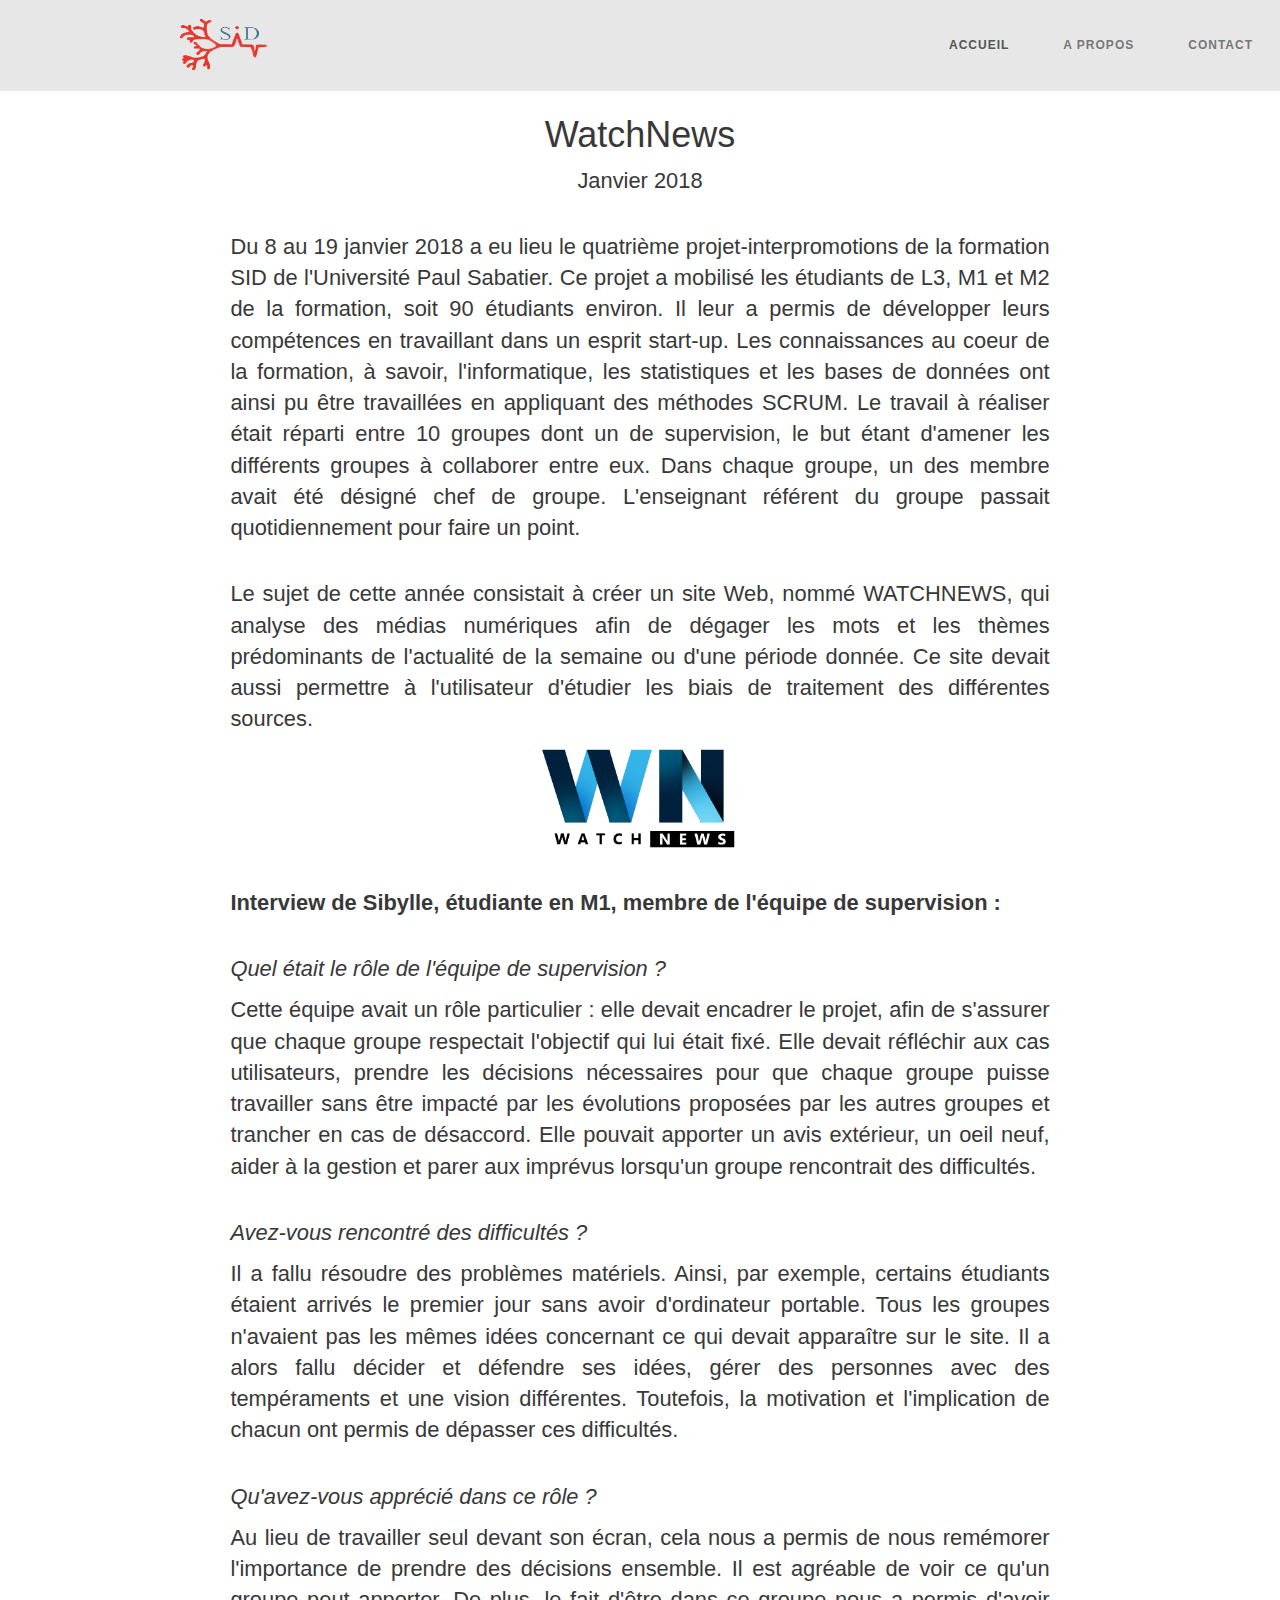
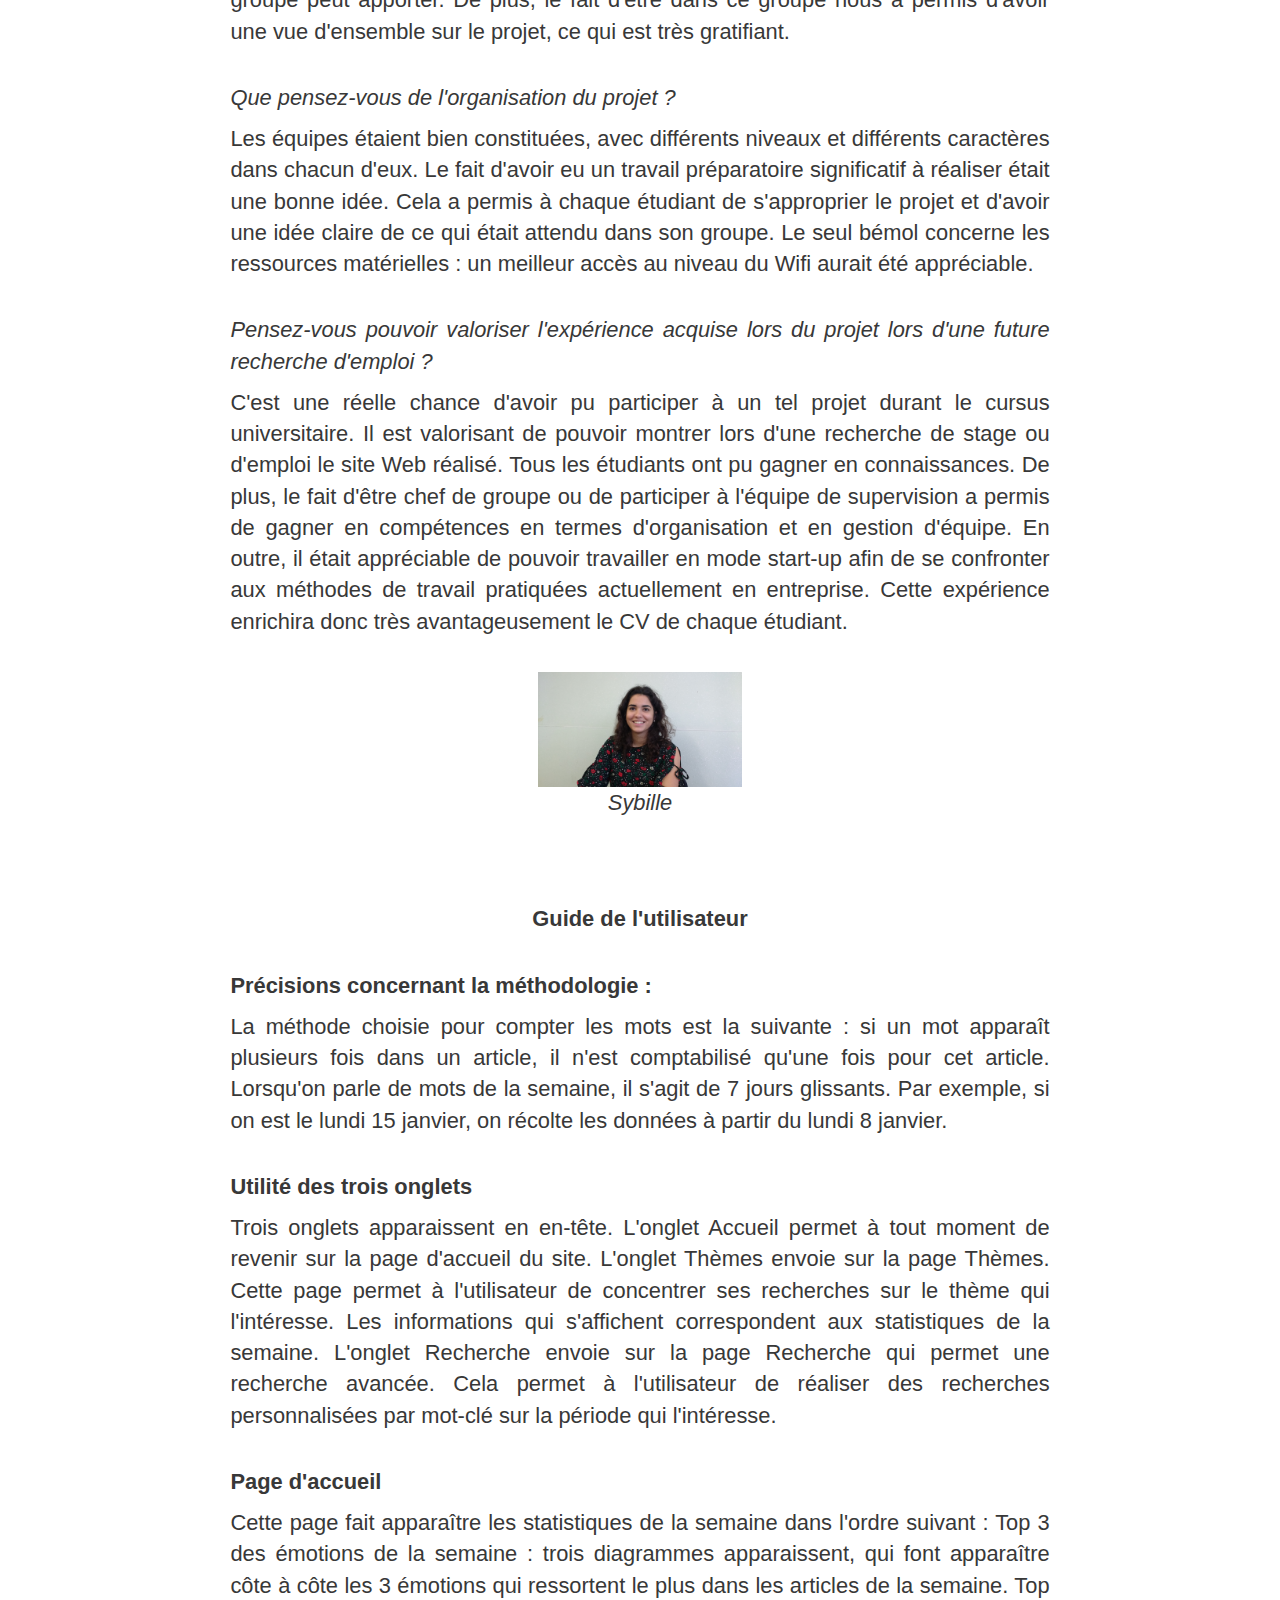
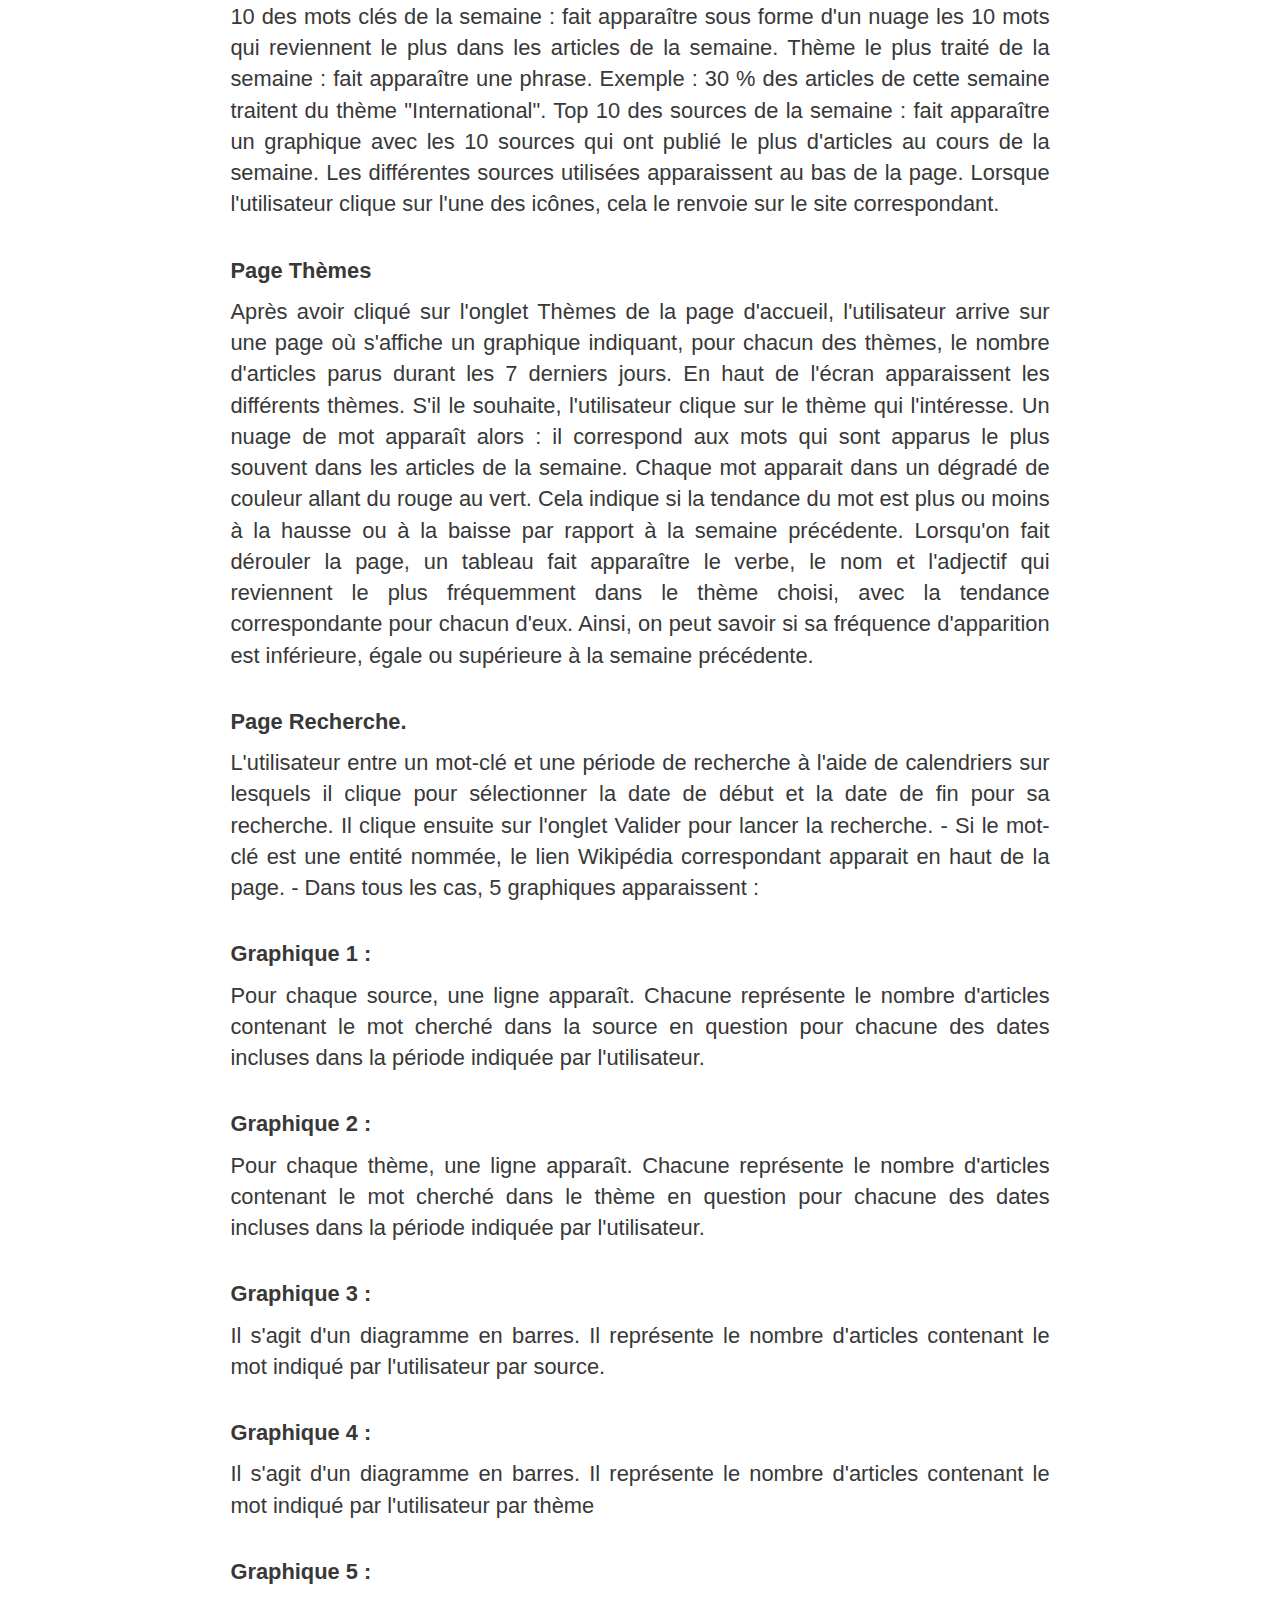
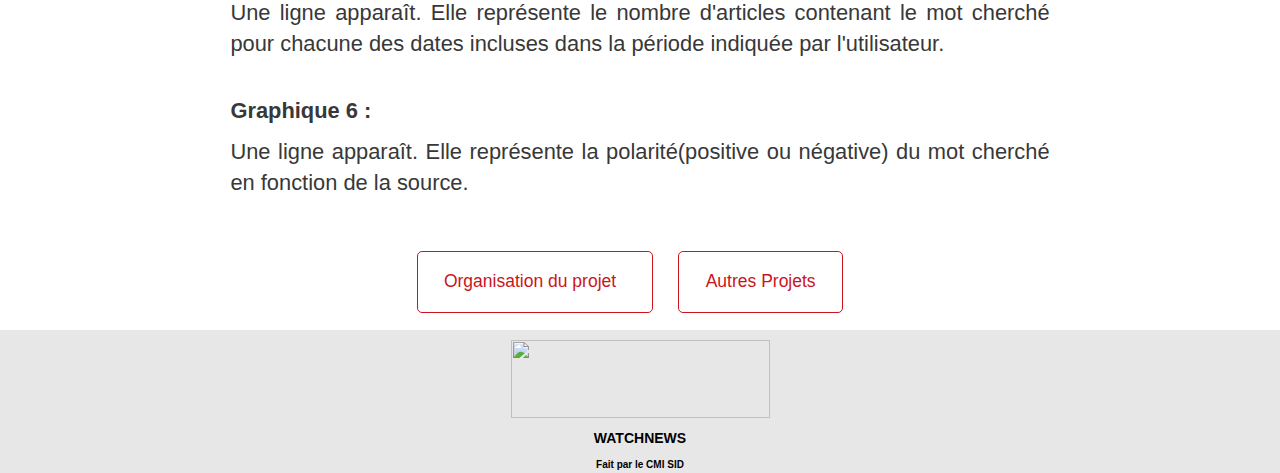
==== commit 79438146: "maj" ====
--- a/template_html/HTML_A_Propos.html
+++ b/template_html/HTML_A_Propos.html
@@ -1,4 +1,3 @@
-<<<<<<< HEAD
 <!DOCTYPE html>
 <html>
   <head>
@@ -269,275 +268,3 @@
 </body>
 </article>
 </html>
-=======
-<!DOCTYPE html>
-<html>
-  <head>
-    <link rel="stylesheet" type="text/css" href="D:\Lucas\Sublim text\template_html\HTML_A_Propos.css">
-    <title>Projets CMI SID</title>
-    <meta charset="utf-8">
-    <link rel="stylesheet" href="https://maxcdn.bootstrapcdn.com/bootstrap/3.3.7/css/bootstrap.min.css">
-    <link rel="stylesheet" href="https://cdnjs.cloudflare.com/ajax/libs/font-awesome/4.7.0/css/font-awesome.min.css">
-    <script src="https://ajax.googleapis.com/ajax/libs/jquery/3.2.1/jquery.min.js"></script>
-
-  </head>
-<body>
-<header id="hd1">
-
-            <header id="hd1">
-            <div class="container-fluid">
-
-              <div class="page-header">
-
-                <nav class="navbar navbar-default navbar-fixed-top">
-
-                  <div class="container-fluid">
-
-                    <div class="navbar-header">
-                     <div class="navbar-brand logo" href="http://www.univ-tlse3.fr/masters/master-statistique-et-informatique-decisionnelle-709138.kjsp">
-                      <a href="file:///D:/Lucas/Sublim%20text/template_html/HTML_Template.html" >
-                      <img src="D:\Lucas\Sublim text\template_html\sid.png" alt="logoSID" class="header"/>
-                    </a>
-                    </div>
-
-                    </div>
-
-                      <ul class="nav navbar-nav navbar-right">
-
-                        <li class="active" ><a class="a-nav" href="./HTML_Template.html">Accueil</a></li>
-
-                        <li ><a class="a-nav" href="./HTML_A_Propos.html">A Propos</a></li>
-
-                        <li  ><a class="a-nav" href="https://cmisid.github.io">Contact</a></li>
-
-                      </ul>
-                  </div>
-                </nav>
-              </div>
-          </header>
-
-
-
-
-    <div class="content">
-      <article >
-  <header style="background-image: url('/')">
-</br>
-    <h1 class="title">WatchNews</h1>
-    <p class="meta">
-   Janvier 2018
-    
-    </p></br>
-  </header>
- 
-  <section class="post-content" style="text-align:justify">
-<p>Du 8 au 19 janvier 2018 a eu lieu le quatrième projet-interpromotions de la formation SID de l'Université Paul Sabatier.
-Ce projet a mobilisé les étudiants de L3, M1 et M2 de la formation, soit 90 étudiants environ.
-Il leur a permis de développer leurs compétences en travaillant dans un esprit start-up.
-Les connaissances au coeur de la formation, à savoir, l'informatique, les statistiques et les bases de données ont ainsi pu être travaillées en appliquant des méthodes SCRUM.  
-Le travail à réaliser était réparti entre 10 groupes dont un de supervision, le but étant d'amener les différents groupes à collaborer entre eux. Dans chaque groupe, un des membre avait été désigné chef de groupe. L'enseignant référent du groupe passait quotidiennement pour faire un point.
-</p>
-</br>
-
-</section>
-<section style="text-align:justify">
-<p>Le sujet de cette année consistait à créer un site Web, nommé WATCHNEWS, qui analyse des médias numériques afin de dégager les mots et les thèmes prédominants de l'actualité de la semaine ou d'une période donnée.
-Ce site devait aussi permettre à l'utilisateur d'étudier les biais de traitement des différentes sources.
-<div><img src="./img/bleu1.png" alt="Geometric pattern with fading gradient" class="center-image" /></>
-</p></br>
-
-
-</section>
-
-<section style="text-align:justify">
-  <p ><strong>Interview de Sibylle, étudiante en M1, membre de l'équipe de supervision :</strong></p></br>
-  <p class="italique">Quel était le rôle de l'équipe de supervision ?</p>
-  <p>Cette équipe avait un rôle particulier : elle devait encadrer le projet, afin de s'assurer que chaque groupe respectait l'objectif qui lui était fixé. Elle devait réfléchir aux cas utilisateurs, prendre les décisions nécessaires pour que chaque groupe puisse travailler sans être impacté par les évolutions proposées par les autres groupes et trancher en cas de désaccord. Elle pouvait apporter un avis extérieur, un oeil neuf, aider à la gestion et parer aux imprévus lorsqu'un groupe rencontrait des difficultés.</p></br>
-  <p class="italique">Avez-vous rencontré des difficultés ?</p>
-  <p>Il a fallu résoudre des problèmes matériels. Ainsi, par exemple, certains étudiants étaient arrivés le premier jour sans avoir d'ordinateur portable. Tous les groupes n'avaient pas les mêmes idées concernant ce qui devait apparaître sur le site. Il a alors fallu décider et défendre ses idées, gérer des personnes avec des tempéraments et une vision différentes. Toutefois, la motivation et  l'implication de chacun ont permis de dépasser ces difficultés.</p></br>
-  <p class="italique">Qu'avez-vous apprécié dans ce rôle ?</p>
-  <p>Au lieu de travailler seul devant son écran, cela nous a permis de nous remémorer l'importance de prendre des décisions ensemble. Il est agréable de voir ce qu'un groupe peut apporter. De plus, le  fait d'être dans ce groupe nous a permis d'avoir une vue d'ensemble sur le projet, ce qui est très gratifiant.</p></br>
-  <p class="italique">Que pensez-vous de l'organisation du projet ?</p>
-  <p>Les équipes étaient bien constituées, avec différents niveaux et différents caractères dans chacun d'eux.  Le fait d'avoir eu un travail préparatoire significatif à réaliser était une bonne idée. Cela a permis à chaque étudiant de s'approprier le projet et d'avoir une idée claire de ce qui était attendu dans son groupe. Le seul bémol concerne les ressources matérielles : un meilleur accès au niveau du Wifi aurait été appréciable.</p></br>
-  <p class="italique">Pensez-vous pouvoir valoriser l'expérience acquise lors du projet lors d'une future recherche d'emploi ?</p>
-  <p>C'est une réelle chance d'avoir pu participer à un tel projet durant le cursus universitaire.
-Il est valorisant de pouvoir montrer lors d'une recherche de stage ou d'emploi le site Web réalisé.
-Tous les étudiants ont pu gagner en connaissances.
-De plus, le fait d'être chef de groupe ou de participer à l'équipe de supervision a permis de gagner   en compétences en termes d'organisation et en gestion d'équipe.
-En outre, il était appréciable de pouvoir travailler en mode start-up afin de se confronter aux méthodes de travail pratiquées actuellement en entreprise.
-Cette expérience enrichira donc très avantageusement le CV de chaque étudiant.
-</p></br>
-<img src="./img/Sybille.jpg" class="center-image"/>
-<p class="italique2">Sybille</p>
-</br></br></br>
-
-</section>
-
-<section style="text-align:justify">
-  <p class="centrer"><strong>Guide de l'utilisateur</strong></p></br>
-<p><strong>Précisions concernant la méthodologie :</strong></p>
-<p>La méthode choisie pour compter les mots est la suivante : si un mot apparaît plusieurs fois dans un article, il n'est comptabilisé qu'une fois pour cet article.
-
-Lorsqu'on parle de mots de la semaine, il s'agit de 7 jours glissants. Par exemple, si on est le lundi 15 janvier, on récolte les données à partir du lundi 8 janvier.
-
-</p></br>
-
-<p><strong>Utilité des trois onglets</strong></p>
-<p>Trois onglets apparaissent en en-tête.
-
-L'onglet Accueil permet à tout moment de revenir sur la page d'accueil du site.
-
-L'onglet Thèmes envoie sur la page Thèmes.
-Cette page permet à l'utilisateur de concentrer ses recherches sur le thème qui l'intéresse.
-Les informations qui s'affichent correspondent aux statistiques de la semaine.
-
-L'onglet Recherche envoie sur la page Recherche qui permet une recherche avancée.
-Cela permet à l'utilisateur de réaliser des recherches personnalisées par mot-clé sur la période qui l'intéresse.
-
-
-</p></br>
-
-  <p><strong>Page d'accueil</strong></p>
-  <p>Cette page fait apparaître les statistiques de la semaine dans l'ordre suivant :
-
-Top 3 des émotions de la semaine : trois diagrammes apparaissent, qui font apparaître côte à côte les 3 émotions qui ressortent le plus dans les articles de la semaine.
-
-Top 10 des mots clés de la semaine : fait apparaître sous forme d'un nuage les 10 mots qui reviennent le plus dans les articles de la semaine.
-
-Thème le plus traité de la semaine : fait apparaître une phrase.
-Exemple : 30 % des articles de cette semaine traitent du thème "International".
-
-Top 10 des sources de la semaine : fait apparaître un graphique avec les 10 sources qui ont publié le plus d'articles au cours de la semaine.
-
-Les différentes sources utilisées apparaissent au bas de la page.
-Lorsque l'utilisateur clique sur l'une des icônes, cela le renvoie sur le site correspondant.
-</p></br>
-</section>
-
-<section style="text-align:justify">
-    <p><strong>Page Thèmes</strong></p>
-  <p>Après avoir cliqué sur l'onglet Thèmes de la page d'accueil, l'utilisateur arrive sur une page où s'affiche un graphique indiquant, pour chacun des thèmes, le nombre d'articles parus durant les 7 derniers jours.
-
-En haut de l'écran apparaissent les différents thèmes.
-
-S'il le souhaite, l'utilisateur clique sur le thème qui l'intéresse.
-
-Un nuage de mot apparaît alors : il correspond aux mots qui sont apparus le plus souvent dans les articles de la semaine. Chaque mot apparait dans un dégradé de couleur allant du rouge au vert. Cela indique si la tendance du mot est plus ou moins à la hausse ou à la baisse par rapport à la semaine précédente.
- 
-Lorsqu'on fait dérouler la page, un tableau fait apparaître le verbe, le nom et l'adjectif qui reviennent le plus fréquemment dans le thème choisi, avec la tendance correspondante pour chacun d'eux.
-Ainsi, on peut savoir si sa fréquence d'apparition est inférieure, égale ou supérieure à la semaine précédente.
-
-</p></br>
-</section>
-
-<section style="text-align:justify">
-  <p><strong>Page Recherche.</strong></p>
-  <p>L'utilisateur entre un mot-clé et une période de recherche à l'aide de calendriers sur lesquels il clique pour sélectionner la date de début et la date de fin pour sa recherche.
-
-Il clique ensuite sur l'onglet Valider pour lancer la recherche.
-
-- Si le mot-clé est une entité nommée, le lien Wikipédia correspondant apparait en haut de la page.
-
-- Dans tous les cas, 5 graphiques apparaissent :
-
-
-</p></br>
-
-<p><strong>Graphique 1 : </strong></p>
-<p>Pour chaque source, une ligne apparaît.
-Chacune représente le nombre d'articles contenant le mot cherché dans la source en question pour chacune des dates incluses dans la période indiquée par l'utilisateur.
-
-
-
-</p></br>
-
-<p><strong>Graphique 2 : </strong></p>
-<p>Pour chaque thème, une ligne apparaît.
-Chacune représente le nombre d'articles contenant le mot cherché dans le thème en question pour chacune des dates incluses dans la période indiquée par l'utilisateur.
-</p></br>
-
-<p><strong>Graphique 3 : </strong></p>
-<p> Il s'agit d'un diagramme en barres.
-Il représente le nombre d'articles contenant le mot indiqué par l'utilisateur par source.
-
-</p></br>
-
-<p><strong>Graphique 4 : </strong></p>
-<p>Il s'agit d'un diagramme en barres.
-Il représente le nombre d'articles contenant le mot indiqué par l'utilisateur par thème
-
-</p></br>
-
-<p><strong>Graphique 5 : </strong></p>
-<p>Une ligne apparaît.
-Elle représente le nombre d'articles contenant le mot cherché pour chacune des dates incluses dans la période indiquée par l'utilisateur.
-
-</p></br>
-
-<p><strong>Graphique 6 : </strong></p>
-<p>Une ligne apparaît.
-Elle représente la polarité(positive ou négative) du mot cherché en fonction de la source.
-
-</p></br>
-</section>
-
-<section style="text-align:justify">
-</section>
-
-<section style="text-align:justify">
-</section>
-<div class="excerpt">
-<a class="bouton1"  href="./organisation.html">Organisation du projet &nbsp</a>
-
-<a class="bouton1" href="https://cmisid.github.io">Autres Projets</a>
-</div>
-</div>
-
-
-
-
-
-  <footer id ="ft1">
-
-      <div class="top-bar">
-
-        <div class="container-fluid">
-
-         <div class="row">
-
-            <div class = "display center">
-
-                <a href="#" class="navbar-center">
-
-                  <img class="ups" src="D:\Lucas\Sublim text\template_html\Paul_Sabatier.png" >
-
-                </a>
-
-            </div>
-
-
-            <div class="entreprise">
-
-            WATCHNEWS
-
-            </div>
-
-            <div class="citation">
-
-            Fait par le CMI SID
-            </div>
-
-          </div>
-
-        </div>
-
-      </div>
-
-  </footer>
-
-
-
-</body>
-</article>
-</html>
->>>>>>> origin/master
